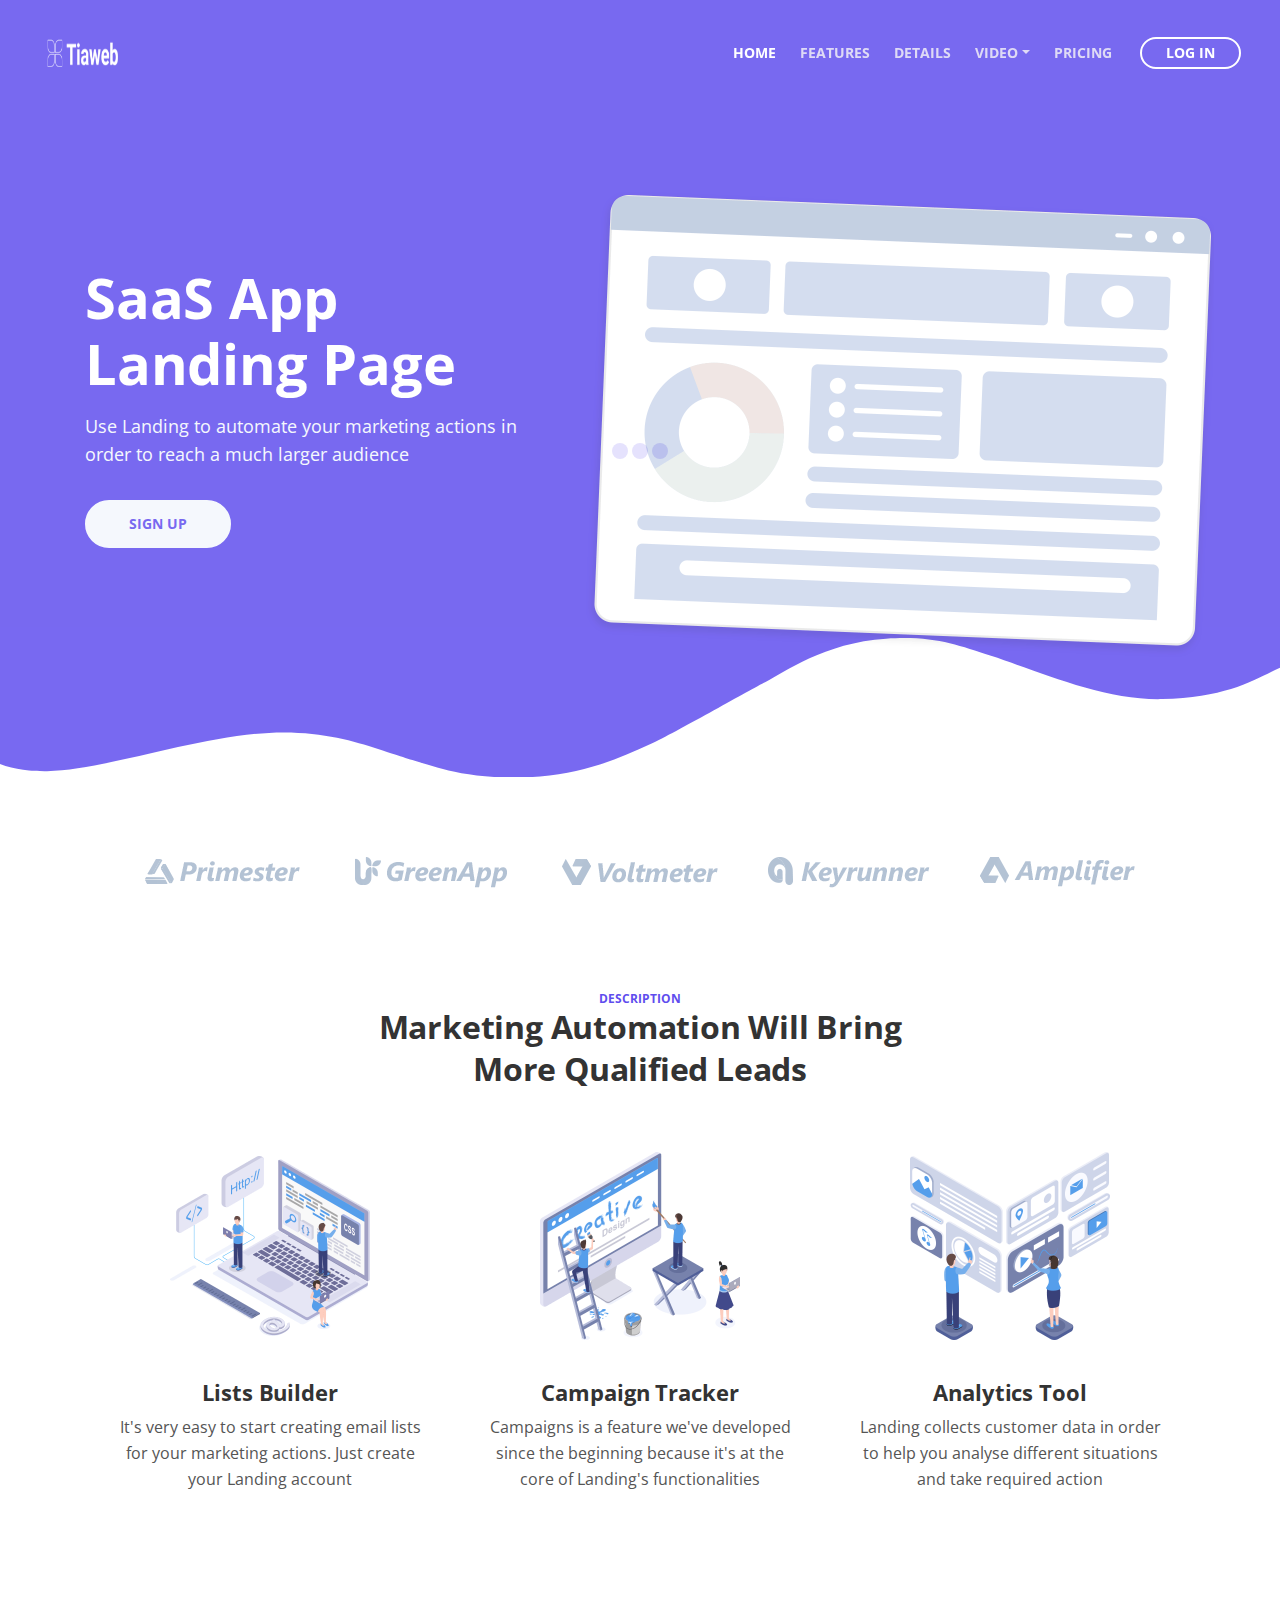
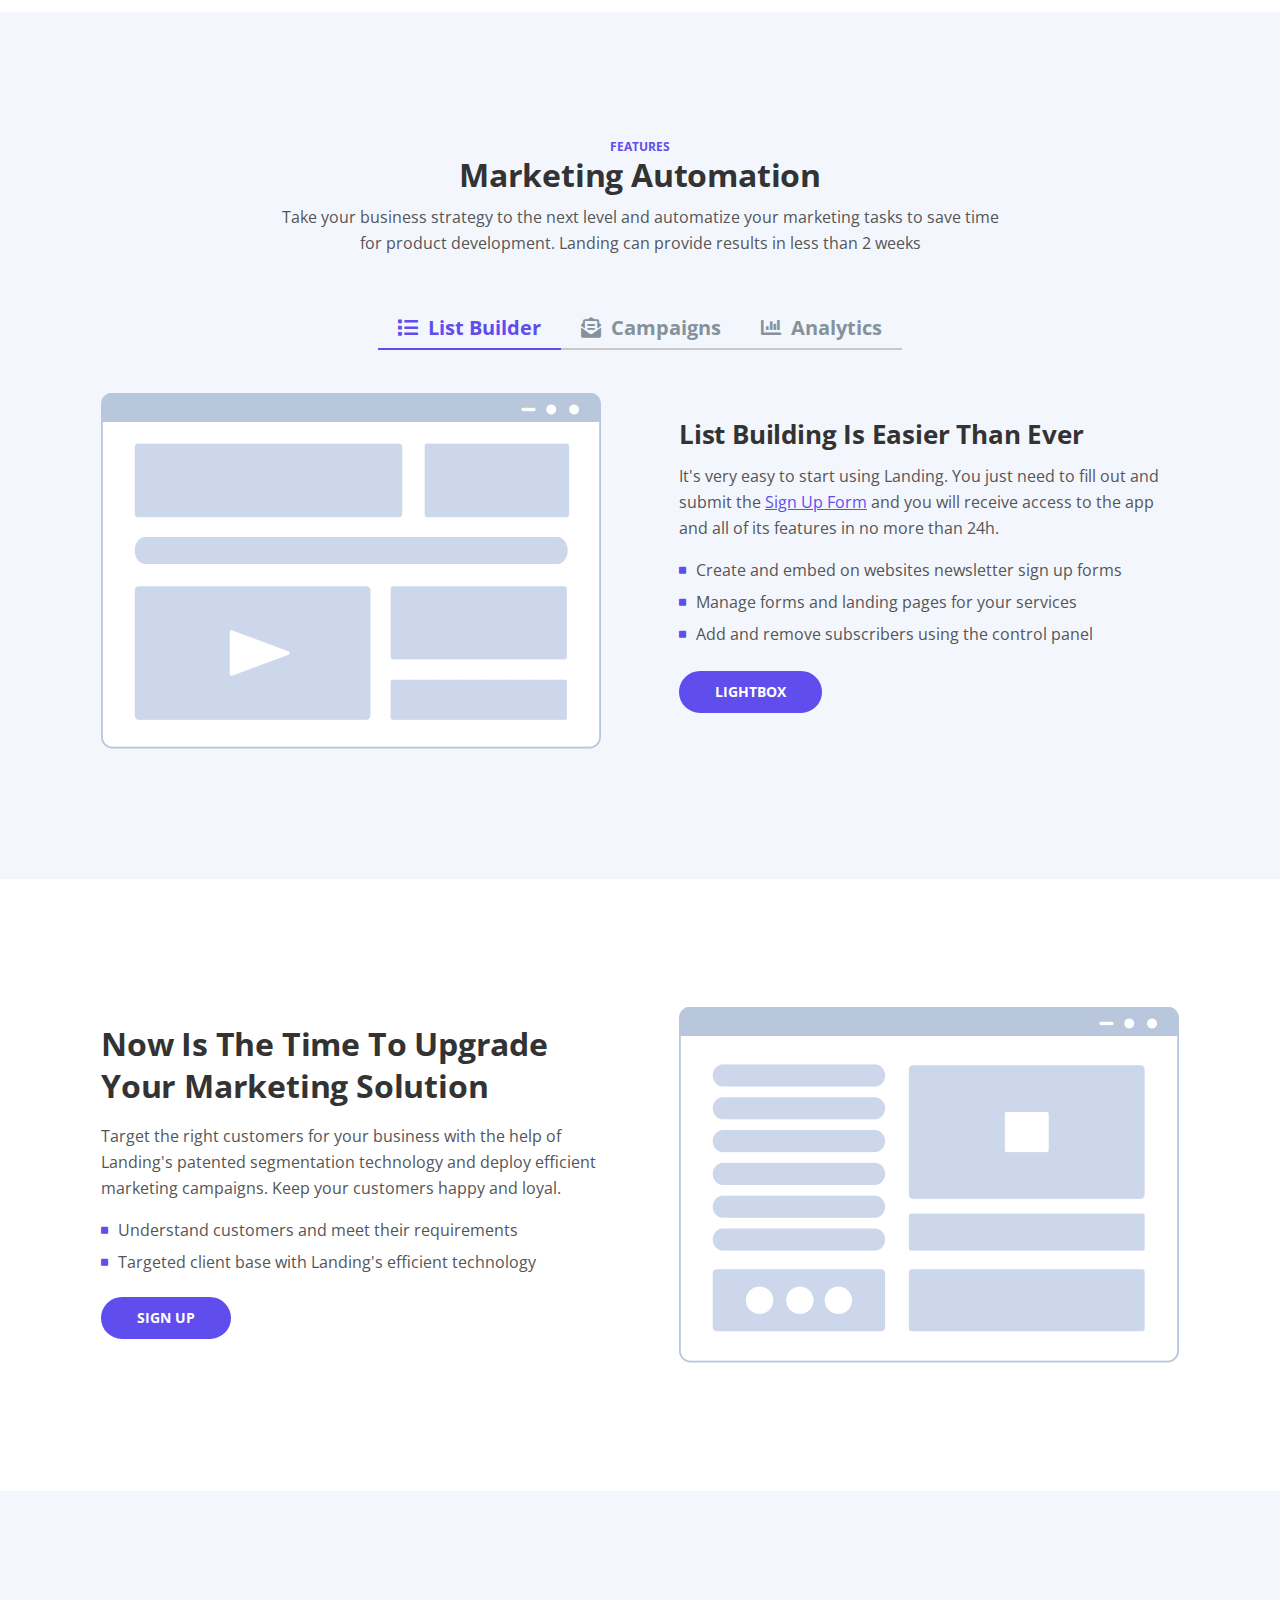
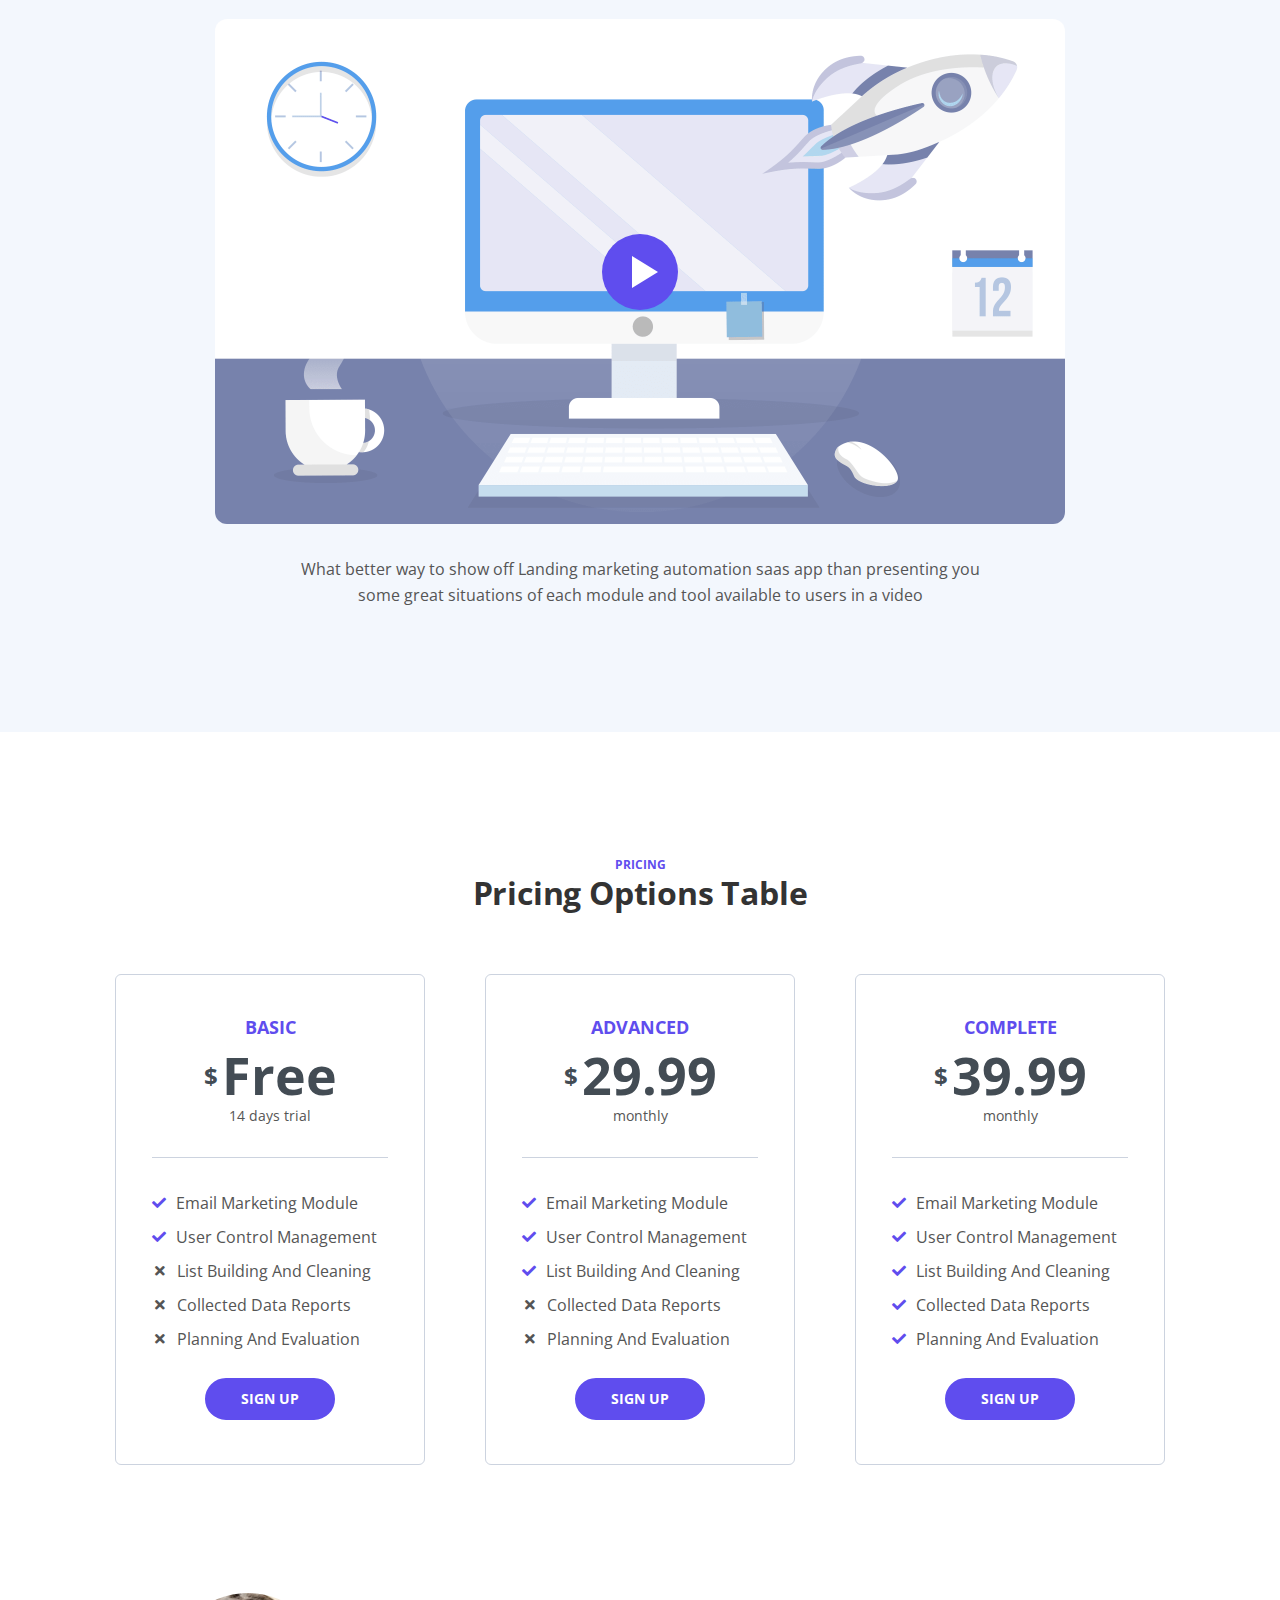
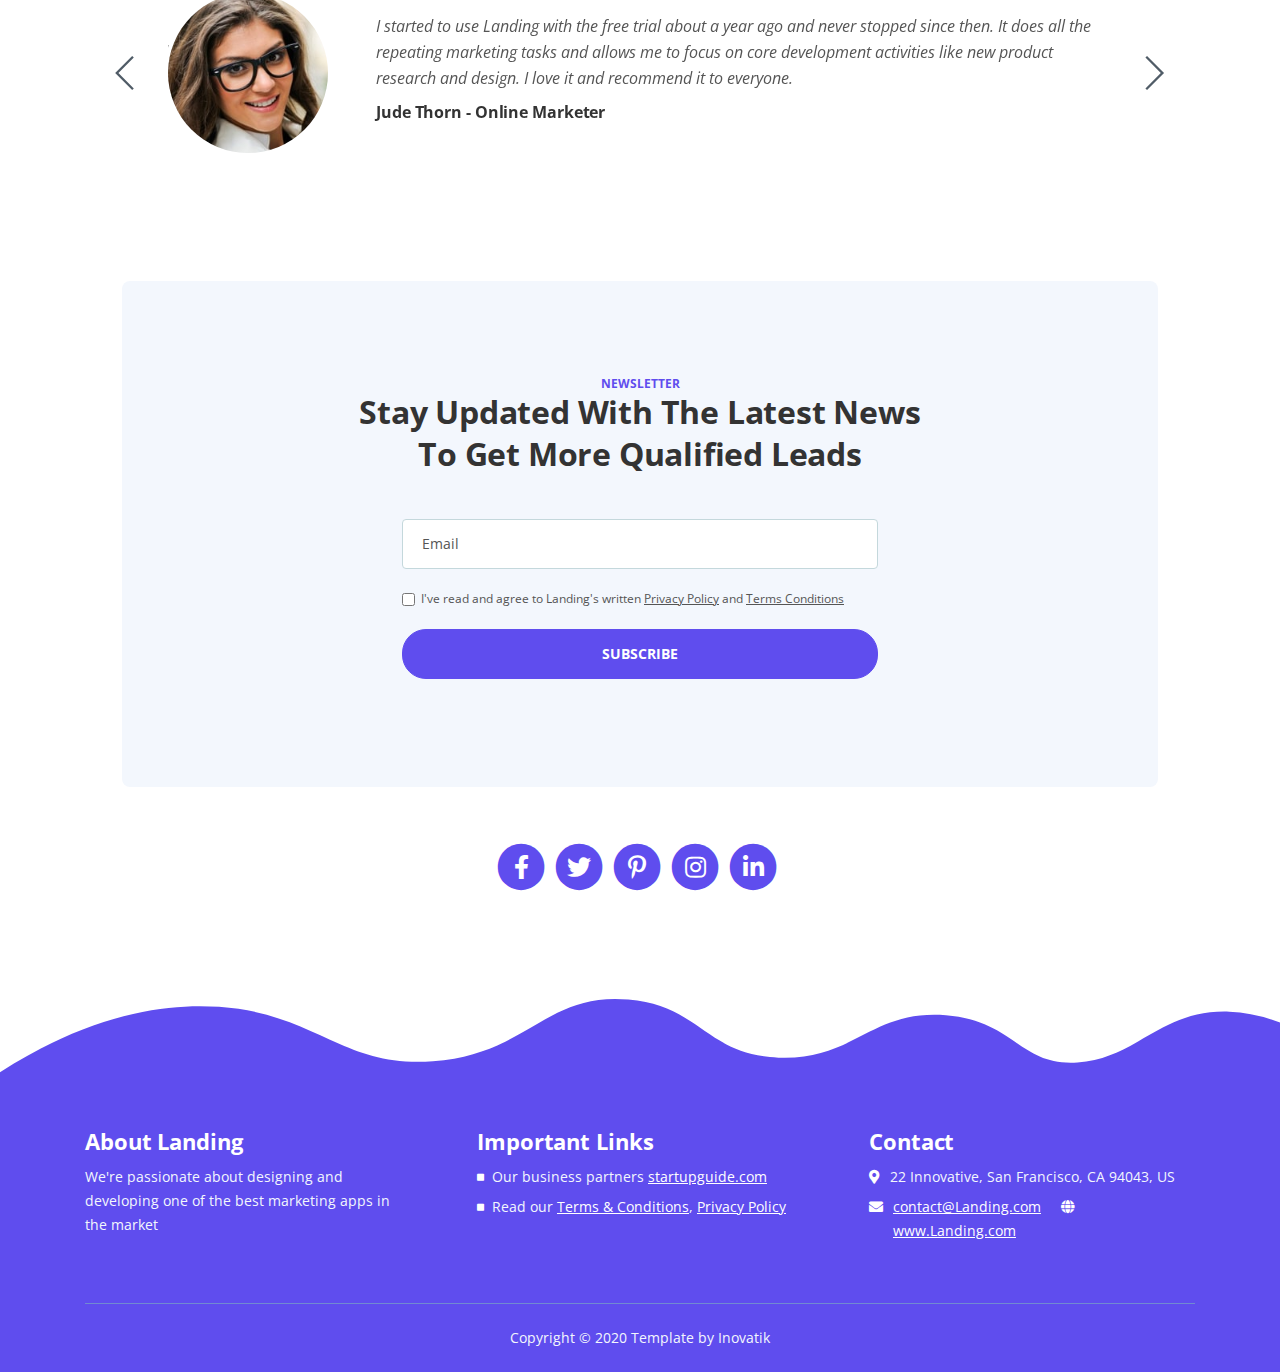
==== index.html @ 012db698 "first commit" ====
<!DOCTYPE html>
<html lang="en">
<head>
    <meta charset="utf-8">
    <meta name="viewport" content="width=device-width, initial-scale=1, shrink-to-fit=no">
    
    <!-- SEO Meta Tags -->
    <meta name="description" content="Landing is a HTML landing page template built with Bootstrap to help you crate engaging presentations for SaaS apps and convert visitors into users.">
    <meta name="author" content="Inovatik">

    <!-- OG Meta Tags to improve the way the post looks when you share the page on LinkedIn, Facebook, Google+ -->
	<meta property="og:site_name" content="" /> <!-- website name -->
	<meta property="og:site" content="" /> <!-- website link -->
	<meta property="og:title" content=""/> <!-- title shown in the actual shared post -->
	<meta property="og:description" content="" /> <!-- description shown in the actual shared post -->
	<meta property="og:image" content="" /> <!-- image link, make sure it's jpg -->
	<meta property="og:url" content="" /> <!-- where do you want your post to link to -->
	<meta property="og:type" content="article" />

    <!-- Website Title -->
    <title>SaaS Landing Web</title>
    
    <!-- Styles -->
    <link href="https://fonts.googleapis.com/css?family=Open+Sans:400,400i,700&display=swap&subset=latin-ext" rel="stylesheet">
    <link href="css/bootstrap.css" rel="stylesheet">
    <link href="css/fontawesome-all.css" rel="stylesheet">
    <link href="css/swiper.css" rel="stylesheet">
	<link href="css/magnific-popup.css" rel="stylesheet">
	<link href="css/styles.css" rel="stylesheet">
	
	<!-- Favicon  -->
    <link rel="icon" href="images/favicon.png">
</head>
<body data-spy="scroll" data-target=".fixed-top">
    
    <!-- Preloader -->
	<div class="spinner-wrapper">
        <div class="spinner">
            <div class="bounce1"></div>
            <div class="bounce2"></div>
            <div class="bounce3"></div>
        </div>
    </div>
    <!-- end of preloader -->
    

    <!-- Navigation -->
    <nav class="navbar navbar-expand-lg navbar-dark navbar-custom fixed-top">
        <div class="container">

            <!-- Text Logo - Use this if you don't have a graphic logo -->
            <!-- <a class="navbar-brand logo-text page-scroll" href="index.html">Landing</a> -->

            <!-- Image Logo -->
            <a class="navbar-brand logo-image" href="index.html"><img src="images/logo.png" alt="alternative"></a> 
            
            <!-- Mobile Menu Toggle Button -->
            <button class="navbar-toggler" type="button" data-toggle="collapse" data-target="#navbarsExampleDefault" aria-controls="navbarsExampleDefault" aria-expanded="false" aria-label="Toggle navigation">
                <span class="navbar-toggler-awesome fas fa-bars"></span>
                <span class="navbar-toggler-awesome fas fa-times"></span>
            </button>
            <!-- end of mobile menu toggle button -->

            <div class="collapse navbar-collapse" id="navbarsExampleDefault">
                <ul class="navbar-nav ml-auto">
                    <li class="nav-item">
                        <a class="nav-link page-scroll" href="#header">HOME <span class="sr-only">(current)</span></a>
                    </li>
                    <li class="nav-item">
                        <a class="nav-link page-scroll" href="#features">FEATURES</a>
                    </li>
                    <li class="nav-item">
                        <a class="nav-link page-scroll" href="#details">DETAILS</a>
                    </li>

                    <!-- Dropdown Menu -->          
                    <li class="nav-item dropdown">
                        <a class="nav-link dropdown-toggle page-scroll" href="#video" id="navbarDropdown" role="button" aria-haspopup="true" aria-expanded="false">VIDEO</a>
                        <div class="dropdown-menu" aria-labelledby="navbarDropdown">
                            <a class="dropdown-item" href="article-details.html"><span class="item-text">ARTICLE DETAILS</span></a>
                            <div class="dropdown-items-divide-hr"></div>
                            <a class="dropdown-item" href="terms-conditions.html"><span class="item-text">TERMS CONDITIONS</span></a>
                            <div class="dropdown-items-divide-hr"></div>
                            <a class="dropdown-item" href="privacy-policy.html"><span class="item-text">PRIVACY POLICY</span></a>
                        </div>
                    </li>
                    <!-- end of dropdown menu -->

                    <li class="nav-item">
                        <a class="nav-link page-scroll" href="#pricing">PRICING</a>
                    </li>
                </ul>
                <span class="nav-item">
                    <a class="btn-outline-sm" href="log-in.html">LOG IN</a>
                </span>
            </div>
        </div> <!-- end of container -->
    </nav> <!-- end of navbar -->
    <!-- end of navigation -->


    <!-- Header -->
    <header id="header" class="header">
        <div class="header-content">
            <div class="container">
                <div class="row">
                    <div class="col-lg-6 col-xl-5">
                        <div class="text-container">
                            <h1>SaaS App Landing Page</h1>
                            <p class="p-large">Use Landing to automate your marketing actions in order to reach a much larger audience</p>
                            <a class="btn-solid-lg page-scroll" href="sign-up.html">SIGN UP</a>
                        </div> <!-- end of text-container -->
                    </div> <!-- end of col -->
                    <div class="col-lg-6 col-xl-7">
                        <div class="image-container">
                            <div class="img-wrapper">
                                <img class="img-fluid" src="images/header-software-app.png" alt="alternative">
                            </div> <!-- end of img-wrapper -->
                        </div> <!-- end of image-container -->
                    </div> <!-- end of col -->
                </div> <!-- end of row -->
            </div> <!-- end of container -->
        </div> <!-- end of header-content -->
    </header> <!-- end of header -->
    <svg class="header-frame" data-name="Layer 1" xmlns="http://www.w3.org/2000/svg" preserveAspectRatio="none" viewBox="0 0 1920 310"><defs><style>.cls-1{fill:#5f4def;}</style></defs><title>header-frame</title><path class="cls-1" d="M0,283.054c22.75,12.98,53.1,15.2,70.635,14.808,92.115-2.077,238.3-79.9,354.895-79.938,59.97-.019,106.17,18.059,141.58,34,47.778,21.511,47.778,21.511,90,38.938,28.418,11.731,85.344,26.169,152.992,17.971,68.127-8.255,115.933-34.963,166.492-67.393,37.467-24.032,148.6-112.008,171.753-127.963,27.951-19.26,87.771-81.155,180.71-89.341,72.016-6.343,105.479,12.388,157.434,35.467,69.73,30.976,168.93,92.28,256.514,89.405,100.992-3.315,140.276-41.7,177-64.9V0.24H0V283.054Z"/></svg>
    <!-- end of header -->


    <!-- Customers -->
    <div class="slider-1">
        <div class="container">
            <div class="row">
                <div class="col-lg-12">
                    
                    <!-- Image Slider -->
                    <div class="slider-container">
                        <div class="swiper-container image-slider">
                            <div class="swiper-wrapper">
                                <div class="swiper-slide">
                                        <img class="img-fluid" src="images/customer-logo-1.png" alt="alternative">
                                </div>
                                <div class="swiper-slide">
                                        <img class="img-fluid" src="images/customer-logo-2.png" alt="alternative">
                                </div>
                                <div class="swiper-slide">
                                        <img class="img-fluid" src="images/customer-logo-3.png" alt="alternative">
                                </div>
                                <div class="swiper-slide">
                                        <img class="img-fluid" src="images/customer-logo-4.png" alt="alternative">
                                </div>
                                <div class="swiper-slide">
                                        <img class="img-fluid" src="images/customer-logo-5.png" alt="alternative">
                                </div>
                                <div class="swiper-slide">
                                        <img class="img-fluid" src="images/customer-logo-6.png" alt="alternative">
                                </div>
                            </div> <!-- end of swiper-wrapper -->
                        </div> <!-- end of swiper container -->
                    </div> <!-- end of slider-container -->
                    <!-- end of image slider -->

                </div> <!-- end of col -->
            </div> <!-- end of row -->
        </div> <!-- end of container -->
    </div> <!-- end of slider-1 -->
    <!-- end of customers -->


    <!-- Description -->
    <div class="cards-1">
        <div class="container">
            <div class="row">
                <div class="col-lg-12">
                    <div class="above-heading">DESCRIPTION</div>
                    <h2 class="h2-heading">Marketing Automation Will Bring More Qualified Leads</h2>
                </div> <!-- end of col -->
            </div> <!-- end of row -->
            <div class="row">
                <div class="col-lg-12">

                    <!-- Card -->
                    <div class="card">
                        <div class="card-image">
                            <img class="img-fluid" src="images/description-1.png" alt="alternative">
                        </div>
                        <div class="card-body">
                            <h4 class="card-title">Lists Builder</h4>
                            <p>It's very easy to start creating email lists for your marketing actions. Just create your Landing account</p>
                        </div>
                    </div>
                    <!-- end of card -->

                    <!-- Card -->
                    <div class="card">
                        <div class="card-image">
                            <img class="img-fluid" src="images/description-2.png" alt="alternative">
                        </div>
                        <div class="card-body">
                            <h4 class="card-title">Campaign Tracker</h4>
                            <p>Campaigns is a feature we've developed since the beginning because it's at the core of Landing's functionalities</p>
                        </div>
                    </div>
                    <!-- end of card -->

                    <!-- Card -->
                    <div class="card">
                        <div class="card-image">
                            <img class="img-fluid" src="images/description-3.png" alt="alternative">
                        </div>
                        <div class="card-body">
                            <h4 class="card-title">Analytics Tool</h4>
                            <p>Landing collects customer data in order to help you analyse different situations and take required action</p>
                        </div>
                    </div>
                    <!-- end of card -->

                </div> <!-- end of col -->
            </div> <!-- end of row -->
        </div> <!-- end of container -->
    </div> <!-- end of cards-1 -->
    <!-- end of description -->


    <!-- Features -->
    <div id="features" class="tabs">
        <div class="container">
            <div class="row">
                <div class="col-lg-12">
                    <div class="above-heading">FEATURES</div>
                    <h2 class="h2-heading">Marketing Automation</h2>
                    <p class="p-heading">Take your business strategy to the next level and automatize your marketing tasks to save time for product development. Landing can provide results in less than 2 weeks</p>
                </div> <!-- end of col -->
            </div> <!-- end of row -->
            <div class="row">
                <div class="col-lg-12">

                    <!-- Tabs Links -->
                    <ul class="nav nav-tabs" id="argoTabs" role="tablist">
                        <li class="nav-item">
                            <a class="nav-link active" id="nav-tab-1" data-toggle="tab" href="#tab-1" role="tab" aria-controls="tab-1" aria-selected="true"><i class="fas fa-list"></i>List Builder</a>
                        </li>
                        <li class="nav-item">
                            <a class="nav-link" id="nav-tab-2" data-toggle="tab" href="#tab-2" role="tab" aria-controls="tab-2" aria-selected="false"><i class="fas fa-envelope-open-text"></i>Campaigns</a>
                        </li>
                        <li class="nav-item">
                            <a class="nav-link" id="nav-tab-3" data-toggle="tab" href="#tab-3" role="tab" aria-controls="tab-3" aria-selected="false"><i class="fas fa-chart-bar"></i>Analytics</a>
                        </li>
                    </ul>
                    <!-- end of tabs links -->

                    <!-- Tabs Content -->
                    <div class="tab-content" id="argoTabsContent">

                        <!-- Tab -->
                        <div class="tab-pane fade show active" id="tab-1" role="tabpanel" aria-labelledby="tab-1">
                            <div class="row">
                                <div class="col-lg-6">
                                    <div class="image-container">
                                        <img class="img-fluid" src="images/features-1.png" alt="alternative">
                                    </div> <!-- end of image-container -->
                                </div> <!-- end of col -->
                                <div class="col-lg-6">
                                    <div class="text-container">
                                        <h3>List Building Is Easier Than Ever</h3>
                                        <p>It's very easy to start using Landing. You just need to fill out and submit the <a class="blue page-scroll" href="sign-up.html">Sign Up Form</a> and you will receive access to the app and all of its features in no more than 24h.</p>
                                        <ul class="list-unstyled li-space-lg">
                                            <li class="media">
                                                <i class="fas fa-square"></i>
                                                <div class="media-body">Create and embed on websites newsletter sign up forms</div>
                                            </li>
                                            <li class="media">
                                                <i class="fas fa-square"></i>
                                                <div class="media-body">Manage forms and landing pages for your services</div>
                                            </li>
                                            <li class="media">
                                                <i class="fas fa-square"></i>
                                                <div class="media-body">Add and remove subscribers using the control panel</div>
                                            </li>
                                        </ul>
                                        <a class="btn-solid-reg popup-with-move-anim" href="#details-lightbox-1">LIGHTBOX</a>
                                    </div> <!-- end of text-container -->
                                </div> <!-- end of col -->
                            </div> <!-- end of row -->
                        </div> <!-- end of tab-pane -->
                        <!-- end of tab -->

                        <!-- Tab -->
                        <div class="tab-pane fade" id="tab-2" role="tabpanel" aria-labelledby="tab-2">
                            <div class="row">
                                <div class="col-lg-6">
                                    <div class="image-container">
                                        <img class="img-fluid" src="images/features-2.png" alt="alternative">
                                    </div> <!-- end of image-container -->
                                </div> <!-- end of col -->
                                <div class="col-lg-6">
                                    <div class="text-container">
                                        <h3>Campaigns Monitoring Tools</h3>
                                        <p>Campaigns monitoring is a feature we've developed since the beginning because it's at the core of Landing and basically to any marketing activity focused on results.</p>
                                        <ul class="list-unstyled li-space-lg">
                                            <li class="media">
                                                <i class="fas fa-square"></i>
                                                <div class="media-body">Easily plan campaigns and schedule their starting date</div>
                                            </li>
                                            <li class="media">
                                                <i class="fas fa-square"></i>
                                                <div class="media-body">Start campaigns and follow their evolution closely</div>
                                            </li>
                                            <li class="media">
                                                <i class="fas fa-square"></i>
                                                <div class="media-body">Evaluate campaign results and optimize future actions</div>
                                            </li>
                                        </ul>
                                        <a class="btn-solid-reg popup-with-move-anim" href="#details-lightbox-2">LIGHTBOX</a>
                                    </div> <!-- end of text-container -->
                                </div> <!-- end of col -->
                            </div> <!-- end of row -->
                        </div> <!-- end of tab-pane -->
                        <!-- end of tab -->

                        <!-- Tab -->
                        <div class="tab-pane fade" id="tab-3" role="tabpanel" aria-labelledby="tab-3">
                            <div class="row">
                                <div class="col-lg-6">
                                    <div class="image-container">
                                        <img class="img-fluid" src="images/features-3.png" alt="alternative">
                                    </div> <!-- end of image-container -->
                                </div> <!-- end of col -->
                                <div class="col-lg-6">
                                    <div class="text-container">
                                        <h3>Analytics Control Panel</h3>
                                        <p>Analytics control  panel is important for every marketing team so it's beed implemented from the begging and designed to produce reports based on very little input information.</p>
                                        <ul class="list-unstyled li-space-lg">
                                            <li class="media">
                                                <i class="fas fa-square"></i>
                                                <div class="media-body">If you set it up correctly you will get acces to great intel</div>
                                            </li>
                                            <li class="media">
                                                <i class="fas fa-square"></i>
                                                <div class="media-body">Easy to integrate in your websites and landing pages</div>
                                            </li>
                                            <li class="media">
                                                <i class="fas fa-square"></i>
                                                <div class="media-body">The generated reports are important for your strategy</div>
                                            </li>
                                        </ul>
                                        <a class="btn-solid-reg popup-with-move-anim" href="#details-lightbox-3">LIGHTBOX</a>
                                    </div> <!-- end of text-container -->
                                </div> <!-- end of col -->
                            </div> <!-- end of row -->
                        </div> <!-- end of tab-pane -->
                        <!-- end of tab -->
                        
                    </div> <!-- end of tab content -->
                    <!-- end of tabs content -->

                </div> <!-- end of col -->
            </div> <!-- end of row -->
        </div> <!-- end of container -->
    </div> <!-- end of tabs -->
    <!-- end of features -->


    <!-- Details Lightboxes -->
    <!-- Details Lightbox 1 -->
	<div id="details-lightbox-1" class="lightbox-basic zoom-anim-dialog mfp-hide">
        <div class="container">
            <div class="row">
                <button title="Close (Esc)" type="button" class="mfp-close x-button">×</button>
                <div class="col-lg-8">
                    <div class="image-container">
                        <img class="img-fluid" src="images/details-lightbox.png" alt="alternative">
                    </div> <!-- end of image-container -->
                </div> <!-- end of col -->
                <div class="col-lg-4">
                    <h3>List Building</h3>
                    <hr>
                    <h5>Core service</h5>
                    <p>It's very easy to start using Landing. You just need to fill out and submit the Sign Up Form and you will receive access to the app.</p>
                    <ul class="list-unstyled li-space-lg">
                        <li class="media">
                            <i class="fas fa-square"></i><div class="media-body">List building framework</div>
                        </li>
                        <li class="media">
                            <i class="fas fa-square"></i><div class="media-body">Easy database browsing</div>
                        </li>
                        <li class="media">
                            <i class="fas fa-square"></i><div class="media-body">User administration</div>
                        </li>
                        <li class="media">
                            <i class="fas fa-square"></i><div class="media-body">Automate user signup</div>
                        </li>
                        <li class="media">
                            <i class="fas fa-square"></i><div class="media-body">Quick formatting tools</div>
                        </li>
                        <li class="media">
                            <i class="fas fa-square"></i><div class="media-body">Fast email checking</div>
                        </li>
                    </ul>
                    <a class="btn-solid-reg mfp-close" href="sign-up.html">SIGN UP</a> <a class="btn-outline-reg mfp-close as-button" href="#screenshots">BACK</a>
                </div> <!-- end of col -->
            </div> <!-- end of row -->
        </div> <!-- end of container -->
    </div> <!-- end of lightbox-basic -->
    <!-- end of details lightbox 1 -->

    <!-- Details Lightbox 2 -->
	<div id="details-lightbox-2" class="lightbox-basic zoom-anim-dialog mfp-hide">
        <div class="container">
            <div class="row">
                <button title="Close (Esc)" type="button" class="mfp-close x-button">×</button>
                <div class="col-lg-8">
                    <div class="image-container">
                        <img class="img-fluid" src="images/details-lightbox.png" alt="alternative">
                    </div> <!-- end of image-container -->
                </div> <!-- end of col -->
                <div class="col-lg-4">
                    <h3>Campaign Monitoring</h3>
                    <hr>
                    <h5>Core service</h5>
                    <p>It's very easy to start using Landing. You just need to fill out and submit the Sign Up Form and you will receive access to the app.</p>
                    <ul class="list-unstyled li-space-lg">
                        <li class="media">
                            <i class="fas fa-square"></i><div class="media-body">List building framework</div>
                        </li>
                        <li class="media">
                            <i class="fas fa-square"></i><div class="media-body">Easy database browsing</div>
                        </li>
                        <li class="media">
                            <i class="fas fa-square"></i><div class="media-body">User administration</div>
                        </li>
                        <li class="media">
                            <i class="fas fa-square"></i><div class="media-body">Automate user signup</div>
                        </li>
                        <li class="media">
                            <i class="fas fa-square"></i><div class="media-body">Quick formatting tools</div>
                        </li>
                        <li class="media">
                            <i class="fas fa-square"></i><div class="media-body">Fast email checking</div>
                        </li>
                    </ul>
                    <a class="btn-solid-reg mfp-close" href="sign-up.html">SIGN UP</a> <a class="btn-outline-reg mfp-close as-button" href="#screenshots">BACK</a>
                </div> <!-- end of col -->
            </div> <!-- end of row -->
        </div> <!-- end of container -->
    </div> <!-- end of lightbox-basic -->
    <!-- end of details lightbox 2 -->

    <!-- Details Lightbox 3 -->
	<div id="details-lightbox-3" class="lightbox-basic zoom-anim-dialog mfp-hide">
        <div class="container">
            <div class="row">
                <button title="Close (Esc)" type="button" class="mfp-close x-button">×</button>
                <div class="col-lg-8">
                    <div class="image-container">
                        <img class="img-fluid" src="images/details-lightbox.png" alt="alternative">
                    </div> <!-- end of image-container -->
                </div> <!-- end of col -->
                <div class="col-lg-4">
                    <h3>Analytics Tools</h3>
                    <hr>
                    <h5>Core service</h5>
                    <p>It's very easy to start using Landing. You just need to fill out and submit the Sign Up Form and you will receive access to the app.</p>
                    <ul class="list-unstyled li-space-lg">
                        <li class="media">
                            <i class="fas fa-square"></i><div class="media-body">List building framework</div>
                        </li>
                        <li class="media">
                            <i class="fas fa-square"></i><div class="media-body">Easy database browsing</div>
                        </li>
                        <li class="media">
                            <i class="fas fa-square"></i><div class="media-body">User administration</div>
                        </li>
                        <li class="media">
                            <i class="fas fa-square"></i><div class="media-body">Automate user signup</div>
                        </li>
                        <li class="media">
                            <i class="fas fa-square"></i><div class="media-body">Quick formatting tools</div>
                        </li>
                        <li class="media">
                            <i class="fas fa-square"></i><div class="media-body">Fast email checking</div>
                        </li>
                    </ul>
                    <a class="btn-solid-reg mfp-close" href="sign-up.html">SIGN UP</a> <a class="btn-outline-reg mfp-close as-button" href="#screenshots">BACK</a>
                </div> <!-- end of col -->
            </div> <!-- end of row -->
        </div> <!-- end of container -->
    </div> <!-- end of lightbox-basic -->
    <!-- end of details lightbox 3 -->
    <!-- end of details lightboxes -->


    <!-- Details -->
    <div id="details" class="basic-1">
        <div class="container">
            <div class="row">
                <div class="col-lg-6">
                    <div class="text-container">
                        <h2>Now Is The Time To Upgrade Your Marketing Solution</h2>
                        <p>Target the right customers for your business with the help of Landing's patented segmentation technology and deploy efficient marketing campaigns. Keep your customers happy and loyal.</p>
                        <ul class="list-unstyled li-space-lg">
                            <li class="media">
                                <i class="fas fa-square"></i>
                                <div class="media-body">Understand customers and meet their requirements</div>
                            </li>
                            <li class="media">
                                <i class="fas fa-square"></i>
                                <div class="media-body">Targeted client base with Landing's efficient technology</div>
                            </li>
                        </ul>
                        <a class="btn-solid-reg page-scroll" href="sign-up.html">SIGN UP</a>
                    </div> <!-- end of text-container -->
                </div> <!-- end of col -->
                <div class="col-lg-6">
                    <div class="image-container">
                        <img class="img-fluid" src="images/details.png" alt="alternative">
                    </div> <!-- end of image-container -->
                </div> <!-- end of col -->
            </div> <!-- end of row -->
        </div> <!-- end of container -->
    </div> <!-- end of basic-1 -->
    <!-- end of details -->


    <!-- Video -->
    <div id="video" class="basic-2">
        <div class="container">
            <div class="row">
                <div class="col-lg-12">

                    <!-- Video Preview -->
                    <div class="image-container">
                        <div class="video-wrapper">
                            <a class="popup-youtube" href="https://www.youtube.com/watch?v=fLCjQJCekTs" data-effect="fadeIn">
                                <img class="img-fluid" src="images/video-image.png" alt="alternative">
                                <span class="video-play-button">
                                    <span></span>
                                </span>
                            </a>
                        </div> <!-- end of video-wrapper -->
                    </div> <!-- end of image-container -->
                    <!-- end of video preview -->

                    <div class="p-heading">What better way to show off Landing marketing automation saas app than presenting you some great situations of each module and tool available to users in a video</div>        
                </div> <!-- end of col -->
            </div> <!-- end of row -->
        </div> <!-- end of container -->
    </div> <!-- end of basic-2 -->
    <!-- end of video -->


    <!-- Pricing -->
    <div id="pricing" class="cards-2">
        <div class="container">
            <div class="row">
                <div class="col-lg-12">
                    <div class="above-heading">PRICING</div>
                    <h2 class="h2-heading">Pricing Options Table</h2>
                </div> <!-- end of col -->
            </div> <!-- end of row -->
            <div class="row">
                <div class="col-lg-12">

                    <!-- Card-->
                    <div class="card">
                        <div class="card-body">
                            <div class="card-title">BASIC</div>
                            <div class="price"><span class="currency">$</span><span class="value">Free</span></div>
                            <div class="frequency">14 days trial</div>
                            <div class="divider"></div>
                            <ul class="list-unstyled li-space-lg">
                                <li class="media">
                                    <i class="fas fa-check"></i><div class="media-body">Email Marketing Module</div>
                                </li>
                                <li class="media">
                                    <i class="fas fa-check"></i><div class="media-body">User Control Management</div>
                                </li>
                                <li class="media">
                                    <i class="fas fa-times"></i><div class="media-body">List Building And Cleaning</div>
                                </li>
                                <li class="media">
                                    <i class="fas fa-times"></i><div class="media-body">Collected Data Reports</div>
                                </li>
                                <li class="media">
                                    <i class="fas fa-times"></i><div class="media-body">Planning And Evaluation</div>
                                </li>
                            </ul>
                            <div class="button-wrapper">
                                <a class="btn-solid-reg page-scroll" href="sign-up.html">SIGN UP</a>
                            </div>
                        </div>
                    </div> <!-- end of card -->
                    <!-- end of card -->

                    <!-- Card-->
                    <div class="card">
                        <div class="card-body">
                            <div class="card-title">ADVANCED</div>
                            <div class="price"><span class="currency">$</span><span class="value">29.99</span></div>
                            <div class="frequency">monthly</div>
                            <div class="divider"></div>
                            <ul class="list-unstyled li-space-lg">
                                <li class="media">
                                    <i class="fas fa-check"></i><div class="media-body">Email Marketing Module</div>
                                </li>
                                <li class="media">
                                    <i class="fas fa-check"></i><div class="media-body">User Control Management</div>
                                </li>
                                <li class="media">
                                    <i class="fas fa-check"></i><div class="media-body">List Building And Cleaning</div>
                                </li>
                                <li class="media">
                                    <i class="fas fa-times"></i><div class="media-body">Collected Data Reports</div>
                                </li>
                                <li class="media">
                                    <i class="fas fa-times"></i><div class="media-body">Planning And Evaluation</div>
                                </li>
                            </ul>
                            <div class="button-wrapper">
                                <a class="btn-solid-reg page-scroll" href="sign-up.html">SIGN UP</a>
                            </div>
                        </div>
                    </div> <!-- end of card -->
                    <!-- end of card -->

                    <!-- Card-->
                    <div class="card">
                        <!--<div class="label">
                            <p class="best-value">Best Value</p>
                        </div> -->
                        <div class="card-body">
                            <div class="card-title">COMPLETE</div>
                            <div class="price"><span class="currency">$</span><span class="value">39.99</span></div>
                            <div class="frequency">monthly</div>
                            <div class="divider"></div>
                            <ul class="list-unstyled li-space-lg">
                                <li class="media">
                                    <i class="fas fa-check"></i><div class="media-body">Email Marketing Module</div>
                                </li>
                                <li class="media">
                                    <i class="fas fa-check"></i><div class="media-body">User Control Management</div>
                                </li>
                                <li class="media">
                                    <i class="fas fa-check"></i><div class="media-body">List Building And Cleaning</div>
                                </li>
                                <li class="media">
                                    <i class="fas fa-check"></i><div class="media-body">Collected Data Reports</div>
                                </li>
                                <li class="media">
                                    <i class="fas fa-check"></i><div class="media-body">Planning And Evaluation</div>
                                </li>
                            </ul>
                            <div class="button-wrapper">
                                <a class="btn-solid-reg page-scroll" href="sign-up.html">SIGN UP</a>
                            </div>
                        </div>
                    </div> <!-- end of card -->
                    <!-- end of card -->

                </div> <!-- end of col -->
            </div> <!-- end of row -->
        </div> <!-- end of container -->
    </div> <!-- end of cards-2 -->
    <!-- end of pricing -->


    <!-- Testimonials -->
    <div class="slider-2">
        <div class="container">
            <div class="row">
                <div class="col-lg-12">      
                    
                    <!-- Text Slider -->
                    <div class="slider-container">
                        <div class="swiper-container text-slider">
                            <div class="swiper-wrapper">
                                
                                <!-- Slide -->
                                <div class="swiper-slide">
                                    <div class="image-wrapper">
                                        <img class="img-fluid" src="images/testimonial-1.jpg" alt="alternative">
                                    </div> <!-- end of image-wrapper -->
                                    <div class="text-wrapper">
                                        <div class="testimonial-text">I started to use Landing with the free trial about a year ago and never stopped since then. It does all the repeating marketing tasks and allows me to focus on core development activities like new product research and design. I love it and recommend it to everyone.</div>
                                        <div class="testimonial-author">Jude Thorn - Online Marketer</div>
                                    </div> <!-- end of text-wrapper -->
                                </div> <!-- end of swiper-slide -->
                                <!-- end of slide -->

                                <!-- Slide -->
                                <div class="swiper-slide">
                                    <div class="image-wrapper">
                                        <img class="img-fluid" src="images/testimonial-2.jpg" alt="alternative">
                                    </div> <!-- end of image-wrapper -->
                                    <div class="text-wrapper">
                                        <div class="testimonial-text">Awesome features for the money. I never thought such a low ammount of money would bring me so many leads per month. Before Landing I used the services of an agency which cost 10x more and delivered far less. Highly recommended to marketers focused on results.</div>
                                        <div class="testimonial-author">Roy Smith - Developer</div>
                                    </div> <!-- end of text-wrapper -->
                                </div> <!-- end of swiper-slide -->
                                <!-- end of slide -->

                                <!-- Slide -->
                                <div class="swiper-slide">
                                    <div class="image-wrapper">
                                        <img class="img-fluid" src="images/testimonial-3.jpg" alt="alternative">
                                    </div> <!-- end of image-wrapper -->
                                    <div class="text-wrapper">
                                        <div class="testimonial-text">Landing is the best marketing automation app for small and medium sized business. It understands the mindset of young entrepreneurs and provides the necessary data for wise marketing decisions. Just give it a try and you will definitely not regret spending your time.</div>
                                        <div class="testimonial-author">Marsha Singer - Online Marketer</div>
                                    </div> <!-- end of text-wrapper -->
                                </div> <!-- end of swiper-slide -->
                                <!-- end of slide -->

                                <!-- Slide -->
                                <div class="swiper-slide">
                                    <div class="image-wrapper">
                                        <img class="img-fluid" src="images/testimonial-4.jpg" alt="alternative">
                                    </div> <!-- end of image-wrapper -->
                                    <div class="text-wrapper">
                                        <div class="testimonial-text">Landing is one of the greatest marketing automation apps out there. I especially love the Reporting Tools module because it gives me such a great amount of information based on little amounts of input gathered in just few weeks of light weight usage. Recommended!</div>
                                        <div class="testimonial-author">Ronda Louis - Online Marketer</div>
                                    </div> <!-- end of text-wrapper -->
                                </div> <!-- end of swiper-slide -->
                                <!-- end of slide -->

                            </div> <!-- end of swiper-wrapper -->
                            
                            <!-- Add Arrows -->
                            <div class="swiper-button-next"></div>
                            <div class="swiper-button-prev"></div>
                            <!-- end of add arrows -->

                        </div> <!-- end of swiper-container -->
                    </div> <!-- end of slider-container -->
                    <!-- end of text slider -->

                </div> <!-- end of col -->
            </div> <!-- end of row -->
        </div> <!-- end of container -->
    </div> <!-- end of slider-2 -->
    <!-- end of testimonials -->


    <!-- Newsletter -->
    <div class="form">
        <div class="container">
            <div class="row">
                <div class="col-lg-12">
                    <div class="text-container">
                        <div class="above-heading">NEWSLETTER</div>
                        <h2>Stay Updated With The Latest News To Get More Qualified Leads</h2>

                        <!-- Newsletter Form -->
                        <form id="newsletterForm" data-toggle="validator" data-focus="false">
                            <div class="form-group">
                                <input type="email" class="form-control-input" id="nemail" required>
                                <label class="label-control" for="nemail">Email</label>
                                <div class="help-block with-errors"></div>
                            </div>
                            <div class="form-group checkbox">
                                <input type="checkbox" id="nterms" value="Agreed-to-Terms" required>I've read and agree to Landing's written <a href="privacy-policy.html">Privacy Policy</a> and <a href="terms-conditions.html">Terms Conditions</a> 
                                <div class="help-block with-errors"></div>
                            </div>
                            <div class="form-group">
                                <button type="submit" class="form-control-submit-button">SUBSCRIBE</button>
                            </div>
                            <div class="form-message">
                                <div id="nmsgSubmit" class="h3 text-center hidden"></div>
                            </div>
                        </form>
                        <!-- end of newsletter form -->

                    </div> <!-- end of text-container -->
                </div> <!-- end of col -->
            </div> <!-- end of row -->
            <div class="row">
                <div class="col-lg-12">
                    <div class="icon-container">
                        <span class="fa-stack">
                            <a href="#your-link">
                                <i class="fas fa-circle fa-stack-2x"></i>
                                <i class="fab fa-facebook-f fa-stack-1x"></i>
                            </a>
                        </span>
                        <span class="fa-stack">
                            <a href="#your-link">
                                <i class="fas fa-circle fa-stack-2x"></i>
                                <i class="fab fa-twitter fa-stack-1x"></i>
                            </a>
                        </span>
                        <span class="fa-stack">
                            <a href="#your-link">
                                <i class="fas fa-circle fa-stack-2x"></i>
                                <i class="fab fa-pinterest-p fa-stack-1x"></i>
                            </a>
                        </span>
                        <span class="fa-stack">
                            <a href="#your-link">
                                <i class="fas fa-circle fa-stack-2x"></i>
                                <i class="fab fa-instagram fa-stack-1x"></i>
                            </a>
                        </span>
                        <span class="fa-stack">
                            <a href="#your-link">
                                <i class="fas fa-circle fa-stack-2x"></i>
                                <i class="fab fa-linkedin-in fa-stack-1x"></i>
                            </a>
                        </span>
                    </div> <!-- end of col -->
                </div> <!-- end of col -->
            </div> <!-- end of row -->
        </div> <!-- end of container -->
    </div> <!-- end of form -->
    <!-- end of newsletter -->


    <!-- Footer -->
    <svg class="footer-frame" data-name="Layer 2" xmlns="http://www.w3.org/2000/svg" preserveAspectRatio="none" viewBox="0 0 1920 79"><defs><style>.cls-2{fill:#5f4def;}</style></defs><title>footer-frame</title><path class="cls-2" d="M0,72.427C143,12.138,255.5,4.577,328.644,7.943c147.721,6.8,183.881,60.242,320.83,53.737,143-6.793,167.826-68.128,293-60.9,109.095,6.3,115.68,54.364,225.251,57.319,113.58,3.064,138.8-47.711,251.189-41.8,104.012,5.474,109.713,50.4,197.369,46.572,89.549-3.91,124.375-52.563,227.622-50.155A338.646,338.646,0,0,1,1920,23.467V79.75H0V72.427Z" transform="translate(0 -0.188)"/></svg>
    <div class="footer">
        <div class="container">
            <div class="row">
                <div class="col-md-4">
                    <div class="footer-col first">
                        <h4>About Landing</h4>
                        <p class="p-small">We're passionate about designing and developing one of the best marketing apps in the market</p>
                    </div>
                </div> <!-- end of col -->
                <div class="col-md-4">
                    <div class="footer-col middle">
                        <h4>Important Links</h4>
                        <ul class="list-unstyled li-space-lg p-small">
                            <li class="media">
                                <i class="fas fa-square"></i>
                                <div class="media-body">Our business partners <a class="white" href="#your-link">startupguide.com</a></div>
                            </li>
                            <li class="media">
                                <i class="fas fa-square"></i>
                                <div class="media-body">Read our <a class="white" href="terms-conditions.html">Terms & Conditions</a>, <a class="white" href="privacy-policy.html">Privacy Policy</a></div>
                            </li>
                        </ul>
                    </div>
                </div> <!-- end of col -->
                <div class="col-md-4">
                    <div class="footer-col last">
                        <h4>Contact</h4>
                        <ul class="list-unstyled li-space-lg p-small">
                            <li class="media">
                                <i class="fas fa-map-marker-alt"></i>
                                <div class="media-body">22 Innovative, San Francisco, CA 94043, US</div>
                            </li>
                            <li class="media">
                                <i class="fas fa-envelope"></i>
                                <div class="media-body"><a class="white" href="mailto:contact@Landing.com">contact@Landing.com</a> <i class="fas fa-globe"></i><a class="white" href="#your-link">www.Landing.com</a></div>
                            </li>
                        </ul>
                    </div> 
                </div> <!-- end of col -->
            </div> <!-- end of row -->
        </div> <!-- end of container -->
    </div> <!-- end of footer -->  
    <!-- end of footer -->


    <!-- Copyright -->
    <div class="copyright">
        <div class="container">
            <div class="row">
                <div class="col-lg-12">
                    <p class="p-small">Copyright © 2020 <a href="https://inovatik.com">Template by Inovatik</a></p>
                </div> <!-- end of col -->
            </div> <!-- enf of row -->
        </div> <!-- end of container -->
    </div> <!-- end of copyright --> 
    <!-- end of copyright -->
    
    	
    <!-- Scripts -->
    <script src="js/jquery.min.js"></script> <!-- jQuery for Bootstrap's JavaScript plugins -->
    <script src="js/popper.min.js"></script> <!-- Popper tooltip library for Bootstrap -->
    <script src="js/bootstrap.min.js"></script> <!-- Bootstrap framework -->
    <script src="js/jquery.easing.min.js"></script> <!-- jQuery Easing for smooth scrolling between anchors -->
    <script src="js/swiper.min.js"></script> <!-- Swiper for image and text sliders -->
    <script src="js/jquery.magnific-popup.js"></script> <!-- Magnific Popup for lightboxes -->
    <script src="js/validator.min.js"></script> <!-- Validator.js - Bootstrap plugin that validates forms -->
    <script src="js/scripts.js"></script> <!-- Custom scripts -->
</body>
</html>
---- css/styles.css ----
/* Template: SaaS Landing Web
   Author: Inovatik
   Created: Sep 2019
   Description: Master CSS file
*/

/*****************************************
Table Of Contents:

01. General Styles
02. Preloader
03. Navigation
04. Header
05. Customers
06. Description
07. Features
08. Features Lightboxes
09. Details
10. Video
11. Pricing
12. Testimonials
13. Newsletter
14. Footer
15. Copyright
16. Back To Top Button
17. Extra Pages
18. Sign Up and Log In Pages
19. Media Queries
******************************************/

/*****************************************
Colors:
- Backgrounds, buttons, bullets, icons - blue #5f4dee
- Backgrounds, light button, light body text - light gray #f3f7fd
- Headings text - black #333
- Body text - dark gray #555
******************************************/


/******************************/
/*     01. General Styles     */
/******************************/
body,
html {
    width: 100%;
	height: 100%;
}

body, p {
	color: #555; 
	font: 400 1rem/1.625rem "Open Sans", sans-serif;;
}

.p-large {
	font: 400 1.125rem/1.75rem "Open Sans", sans-serif;
}

.p-small {
	font: 400 0.875rem/1.5rem "Open Sans", sans-serif;
}

h1 {
	color: #333;
	font: 700 2.5rem/3.125rem "Open Sans", sans-serif;
	letter-spacing: -0.2px;
}

h2 {
	color: #333;
	font: 700 2rem/2.625rem "Open Sans", sans-serif;
	letter-spacing: -0.2px;
}

h3 {
	color: #333;
	font: 700 1.625rem/2.125rem "Open Sans", sans-serif;
	letter-spacing: -0.2px;
}

h4 {
	color: #333;
	font: 700 1.375rem/1.75rem "Open Sans", sans-serif;
	letter-spacing: -0.1px;
}

h5 {
	color: #333;
	font: 700 1.125rem/1.5rem "Open Sans", sans-serif;
	letter-spacing: -0.1px;
}

h6 {
	color: #333;
	font: 700 1rem/1.375rem "Open Sans", sans-serif;
	letter-spacing: -0.1px;
}

.above-heading {
	color: #5f4dee;
	font: 700 0.75rem/0.875rem "Open Sans", sans-serif;
	text-align: center;
}

.p-heading {
	margin-bottom: 3.25rem;
}

.testimonial-text {
	font: italic 400 1rem/1.625rem "Open Sans", sans-serif;
}

.testimonial-author {
	font: 700 1rem/1.625rem "Open Sans", sans-serif;
	letter-spacing: -0.1px;
}

.li-space-lg li {
	margin-bottom: 0.375rem;
}

.indent {
	padding-left: 1.25rem;
}

a {
	color: #555;
	text-decoration: underline;
}

a:hover {
	color: #555;
	text-decoration: underline;
}

a.white {
	color: #fff;
}

.decorative-line {
	display: block;
	width: 5rem;
	height: 0.5rem;
	margin-right: auto;
	margin-left: auto;
}

.blue {
	color: #5f4dee;
}

.btn-solid-reg {
	display: inline-block;
	padding: 1.1875rem 2.125rem 1.1875rem 2.125rem;
	border: 0.125rem solid #5f4dee;
	border-radius: 2rem;
	background-color: #5f4dee;
	color: #fff;
	font: 700 0.875rem/0 "Open Sans", sans-serif;
	text-decoration: none;
	transition: all 0.2s;
}

.btn-solid-reg:hover {
	background-color: transparent;
	color: #5f4dee;
	text-decoration: none;
}

.btn-solid-lg {
	display: inline-block;
	padding: 1.375rem 2.625rem 1.375rem 2.625rem;
	border: 0.125rem solid #5f4dee;
	border-radius: 2rem;
	background-color: #5f4dee;
	color: #fff;
	font: 700 0.875rem/0 "Open Sans", sans-serif;
	text-decoration: none;
	transition: all 0.2s;
}

.btn-solid-lg:hover {
	background-color: transparent;
	color: #5f4dee;
	text-decoration: none;
}

.btn-outline-reg {
	display: inline-block;
	padding: 1.1875rem 2.125rem 1.1875rem 2.125rem;
	border: 0.125rem solid #5f4dee;
	border-radius: 2rem;
	background-color: transparent;
	color: #5f4dee;
	font: 700 0.875rem/0 "Open Sans", sans-serif;
	text-decoration: none;
	transition: all 0.2s;
}

.btn-outline-reg:hover {
	background-color: #5f4dee;
	color: #fff;
	text-decoration: none;
}

.btn-outline-lg {
	display: inline-block;
	padding: 1.375rem 2.625rem 1.375rem 2.625rem;
	border: 0.125rem solid #5f4dee;
	border-radius: 2rem;
	background-color: transparent;
	color: #5f4dee;
	font: 700 0.875rem/0 "Open Sans", sans-serif;
	text-decoration: none;
	transition: all 0.2s;
}

.btn-outline-lg:hover {
	background-color: #5f4dee;
	color: #fff;
	text-decoration: none;
}

.btn-outline-sm {
	display: inline-block;
	padding: 0.875rem 1.5rem 0.875rem 1.5rem;
	border: 0.125rem solid #5f4dee;
	border-radius: 2rem;
	background-color: transparent;
	color: #5f4dee;
	font: 700 0.875rem/0 "Open Sans", sans-serif;
	text-decoration: none;
	transition: all 0.2s;
}

.btn-outline-sm:hover {
	background-color: #5f4dee;
	color: #fff;
	text-decoration: none;
}

.form-group {
	position: relative;
	margin-bottom: 1.25rem;
}

.form-group.has-error.has-danger {
	margin-bottom: 0.625rem;
}

.form-group.has-error.has-danger .help-block.with-errors ul {
	margin-top: 0.375rem;
}

.label-control {
	position: absolute;
	top: 0.87rem;
	left: 1.25rem;
	color: #555;
	opacity: 1;
	font: 400 0.875rem/1.375rem "Open Sans", sans-serif;
	cursor: text;
	transition: all 0.2s ease;
}

/* IE10+ hack to solve lower label text position compared to the rest of the browsers */
@media screen and (-ms-high-contrast: active), screen and (-ms-high-contrast: none) {  
	.label-control {
		top: 0.9375rem;
	}
}

.form-control-input:focus + .label-control,
.form-control-input.notEmpty + .label-control,
.form-control-textarea:focus + .label-control,
.form-control-textarea.notEmpty + .label-control {
	top: 0.125rem;
	opacity: 1;
	font-size: 0.75rem;
	font-weight: 700;
}

.form-control-input,
.form-control-select {
	display: block; /* needed for proper display of the label in Firefox, IE, Edge */
	width: 100%;
	padding-top: 1.0625rem;
	padding-bottom: 0.0625rem;
	padding-left: 1.25rem;
	border: 1px solid #c4d8dc;
	border-radius: 0.25rem;
	background-color: #fff;
	color: #555;
	font: 400 0.875rem/1.875rem "Open Sans", sans-serif;
	transition: all 0.2s;
	-webkit-appearance: none; /* removes inner shadow on form inputs on ios safari */
}

.form-control-select {
	padding-top: 0.5rem;
	padding-bottom: 0.5rem;
	height: 3rem;
}

/* IE10+ hack to solve lower label text position compared to the rest of the browsers */
@media screen and (-ms-high-contrast: active), screen and (-ms-high-contrast: none) {  
	.form-control-input {
		padding-top: 1.25rem;
		padding-bottom: 0.75rem;
		line-height: 1.75rem;
	}

	.form-control-select {
		padding-top: 0.875rem;
		padding-bottom: 0.75rem;
		height: 3.125rem;
		line-height: 2.125rem;
	}
}

select {
    /* you should keep these first rules in place to maintain cross-browser behavior */
    -webkit-appearance: none;
	-moz-appearance: none;
	-ms-appearance: none;
    -o-appearance: none;
    appearance: none;
    background-image: url('../images/down-arrow.png');
    background-position: 96% 50%;
    background-repeat: no-repeat;
    outline: none;
}

select::-ms-expand {
    display: none; /* removes the ugly default down arrow on select form field in IE11 */
}

.form-control-textarea {
	display: block; /* used to eliminate a bottom gap difference between Chrome and IE/FF */
	width: 100%;
	height: 8rem; /* used instead of html rows to normalize height between Chrome and IE/FF */
	padding-top: 1.25rem;
	padding-left: 1.3125rem;
	border: 1px solid #c4d8dc;
	border-radius: 0.25rem;
	background-color: #fff;
	color: #555;
	font: 400 0.875rem/1.75rem "Open Sans", sans-serif;
	transition: all 0.2s;
}

.form-control-input:focus,
.form-control-select:focus,
.form-control-textarea:focus {
	border: 1px solid #a1a1a1;
	outline: none; /* Removes blue border on focus */
}

.form-control-input:hover,
.form-control-select:hover,
.form-control-textarea:hover {
	border: 1px solid #a1a1a1;
}

.checkbox {
	font: 400 0.75rem/1.25rem "Open Sans", sans-serif;
}

input[type='checkbox'] {
	vertical-align: -15%;
	margin-right: 0.375rem;
}

/* IE10+ hack to raise checkbox field position compared to the rest of the browsers */
@media screen and (-ms-high-contrast: active), screen and (-ms-high-contrast: none) {  
	input[type='checkbox'] {
		vertical-align: -9%;
	}
}

.form-control-submit-button {
	display: inline-block;
	width: 100%;
	height: 3.125rem;
	border: 1px solid #5f4dee;
	border-radius: 1.5rem;
	background-color: #5f4dee;
	color: #fff;
	font: 700 0.875rem/0 "Open Sans", sans-serif;
	cursor: pointer;
	transition: all 0.2s;
}

.form-control-submit-button:hover {
	background-color: transparent;
	color: #5f4dee;
}

/* Form Success And Error Message Formatting */
#smsgSubmit.h3.text-center.tada.animated,
#lmsgSubmit.h3.text-center.tada.animated,
#nmsgSubmit.h3.text-center.tada.animated,
#pmsgSubmit.h3.text-center.tada.animated,
#smsgSubmit.h3.text-center,
#lmsgSubmit.h3.text-center,
#nmsgSubmit.h3.text-center,
#pmsgSubmit.h3.text-center {
	display: block;
	margin-bottom: 0;
	color: #555;
	font-size: 1.125rem;
	line-height: 1rem;
}

.help-block.with-errors .list-unstyled {
	color: #555;
	font-size: 0.75rem;
	line-height: 1.125rem;
	text-align: left;
}

.help-block.with-errors ul {
	margin-bottom: 0;
}
/* end of form success and error message formatting */

/* Form Success And Error Message Animation - Animate.css */
@-webkit-keyframes tada {
	from {
		-webkit-transform: scale3d(1, 1, 1);
		-ms-transform: scale3d(1, 1, 1);
		transform: scale3d(1, 1, 1);
	}
	10%, 20% {
		-webkit-transform: scale3d(.9, .9, .9) rotate3d(0, 0, 1, -3deg);
		-ms-transform: scale3d(.9, .9, .9) rotate3d(0, 0, 1, -3deg);
		transform: scale3d(.9, .9, .9) rotate3d(0, 0, 1, -3deg);
	}
	30%, 50%, 70%, 90% {
		-webkit-transform: scale3d(1.1, 1.1, 1.1) rotate3d(0, 0, 1, 3deg);
		-ms-transform: scale3d(1.1, 1.1, 1.1) rotate3d(0, 0, 1, 3deg);
		transform: scale3d(1.1, 1.1, 1.1) rotate3d(0, 0, 1, 3deg);
	}
	40%, 60%, 80% {
		-webkit-transform: scale3d(1.1, 1.1, 1.1) rotate3d(0, 0, 1, -3deg);
		-ms-transform: scale3d(1.1, 1.1, 1.1) rotate3d(0, 0, 1, -3deg);
		transform: scale3d(1.1, 1.1, 1.1) rotate3d(0, 0, 1, -3deg);
	}
	to {
		-webkit-transform: scale3d(1, 1, 1);
		-ms-transform: scale3d(1, 1, 1);
		transform: scale3d(1, 1, 1);
	}
}

@keyframes tada {
	from {
		-webkit-transform: scale3d(1, 1, 1);
		-ms-transform: scale3d(1, 1, 1);
		transform: scale3d(1, 1, 1);
	}
	10%, 20% {
		-webkit-transform: scale3d(.9, .9, .9) rotate3d(0, 0, 1, -3deg);
		-ms-transform: scale3d(.9, .9, .9) rotate3d(0, 0, 1, -3deg);
		transform: scale3d(.9, .9, .9) rotate3d(0, 0, 1, -3deg);
	}
	30%, 50%, 70%, 90% {
		-webkit-transform: scale3d(1.1, 1.1, 1.1) rotate3d(0, 0, 1, 3deg);
		-ms-transform: scale3d(1.1, 1.1, 1.1) rotate3d(0, 0, 1, 3deg);
		transform: scale3d(1.1, 1.1, 1.1) rotate3d(0, 0, 1, 3deg);
	}
	40%, 60%, 80% {
		-webkit-transform: scale3d(1.1, 1.1, 1.1) rotate3d(0, 0, 1, -3deg);
		-ms-transform: scale3d(1.1, 1.1, 1.1) rotate3d(0, 0, 1, -3deg);
		transform: scale3d(1.1, 1.1, 1.1) rotate3d(0, 0, 1, -3deg);
	}
	to {
		-webkit-transform: scale3d(1, 1, 1);
		-ms-transform: scale3d(1, 1, 1);
		transform: scale3d(1, 1, 1);
	}
}

.tada {
	-webkit-animation-name: tada;
	animation-name: tada;
}

.animated {
	-webkit-animation-duration: 1s;
	animation-duration: 1s;
	-webkit-animation-fill-mode: both;
	animation-fill-mode: both;
}
/* end of form success and error message animation - Animate.css */

/* Fade-move Animation For Details Lightbox - Magnific Popup */
/* at start */
.my-mfp-slide-bottom .zoom-anim-dialog {
	opacity: 0;
	transition: all 0.2s ease-out;
	-webkit-transform: translateY(-1.25rem) perspective(37.5rem) rotateX(10deg);
	-ms-transform: translateY(-1.25rem) perspective(37.5rem) rotateX(10deg);
	transform: translateY(-1.25rem) perspective(37.5rem) rotateX(10deg);
}

/* animate in */
.my-mfp-slide-bottom.mfp-ready .zoom-anim-dialog {
	opacity: 1;
	-webkit-transform: translateY(0) perspective(37.5rem) rotateX(0); 
	-ms-transform: translateY(0) perspective(37.5rem) rotateX(0); 
	transform: translateY(0) perspective(37.5rem) rotateX(0); 
}

/* animate out */
.my-mfp-slide-bottom.mfp-removing .zoom-anim-dialog {
	opacity: 0;
	-webkit-transform: translateY(-0.625rem) perspective(37.5rem) rotateX(10deg); 
	-ms-transform: translateY(-0.625rem) perspective(37.5rem) rotateX(10deg); 
	transform: translateY(-0.625rem) perspective(37.5rem) rotateX(10deg); 
}

/* dark overlay, start state */
.my-mfp-slide-bottom.mfp-bg {
	opacity: 0;
	transition: opacity 0.2s ease-out;
}

/* animate in */
.my-mfp-slide-bottom.mfp-ready.mfp-bg {
	opacity: 0.8;
}
/* animate out */
.my-mfp-slide-bottom.mfp-removing.mfp-bg {
	opacity: 0;
}
/* end of fade-move animation for details lightbox - magnific popup */

/* Fade Animation For Image Lightbox - Magnific Popup */
@-webkit-keyframes fadeIn {
	from {
		opacity: 0;
	}
	to {
		opacity: 1;
	}
}

@keyframes fadeIn {
	from {
		opacity: 0;
	}
	to {
		opacity: 1;
	}
}

.fadeIn {
	-webkit-animation: fadeIn 0.6s;
	animation: fadeIn 0.6s;
}

@-webkit-keyframes fadeOut {
	from {
		opacity: 1;
	}
	to {
		opacity: 0;
	}
}

@keyframes fadeOut {
	from {
		opacity: 1;
	}
	to {
		opacity: 0;
	}
}

.fadeOut {
	-webkit-animation: fadeOut 0.8s;
	animation: fadeOut 0.8s;
}
/* end of fade animation for image lightbox - magnific popup */


/*************************/
/*     02. Preloader     */
/*************************/
.spinner-wrapper {
	position: fixed;
	z-index: 999999;
	top: 0;
	right: 0;
	bottom: 0;
	left: 0;
	background: #fff;
}

.spinner {
	position: absolute;
	top: 50%; /* centers the loading animation vertically one the screen */
	left: 50%; /* centers the loading animation horizontally one the screen */
	width: 3.75rem;
	height: 1.25rem;
	margin: -0.625rem 0 0 -1.875rem; /* is width and height divided by two */ 
	text-align: center;
}

.spinner > div {
	display: inline-block;
	width: 1rem;
	height: 1rem;
	border-radius: 100%;
	background-color: #5f4dee;
	-webkit-animation: sk-bouncedelay 1.4s infinite ease-in-out both;
	animation: sk-bouncedelay 1.4s infinite ease-in-out both;
}

.spinner .bounce1 {
	-webkit-animation-delay: -0.32s;
	animation-delay: -0.32s;
}

.spinner .bounce2 {
	-webkit-animation-delay: -0.16s;
	animation-delay: -0.16s;
}

@-webkit-keyframes sk-bouncedelay {
	0%, 80%, 100% { -webkit-transform: scale(0); }
	40% { -webkit-transform: scale(1.0); }
}

@keyframes sk-bouncedelay {
	0%, 80%, 100% { 
		-webkit-transform: scale(0);
		-ms-transform: scale(0);
		transform: scale(0);
	} 40% { 
		-webkit-transform: scale(1.0);
		-ms-transform: scale(1.0);
		transform: scale(1.0);
	}
}


/**************************/
/*     03. Navigation     */
/**************************/
.navbar-custom {
	background-color: #5f4dee;
	box-shadow: 0 0.0625rem 0.375rem 0 rgba(0, 0, 0, 0.1);
	font: 700 0.875rem/0.875rem "Open Sans", sans-serif;
	transition: all 0.2s;
}

.navbar-custom .container {
	max-width: 87.5rem;
}

.navbar-custom .navbar-brand.logo-image img {
    width: 4.4375rem;
	height: 1.75rem;
}

.navbar-custom .navbar-brand.logo-text {
	font: 700 2rem/1.5rem "Open Sans", sans-serif;
	color: #fff;;
	text-decoration: none;
}

.navbar-custom .navbar-nav {
	margin-top: 0.75rem;
	margin-bottom: 0.5rem;
}

.navbar-custom .nav-item .nav-link {
	padding: 0.625rem 0.75rem 0.625rem 0.75rem;
	color: #f7f5f5;
	opacity: 0.8;
	text-decoration: none;
	transition: all 0.2s ease;
}

.navbar-custom .nav-item .nav-link:hover,
.navbar-custom .nav-item .nav-link.active {
	color: #fff;
	opacity: 1;
}

/* Dropdown Menu */
.navbar-custom .dropdown:hover > .dropdown-menu {
	display: block; /* this makes the dropdown menu stay open while hovering it */
	min-width: auto;
	animation: fadeDropdown 0.2s; /* required for the fade animation */
}

@keyframes fadeDropdown {
    0% {
        opacity: 0;
    }

    100% {
        opacity: 1;
    }
}

.navbar-custom .dropdown-toggle:focus { /* removes dropdown outline on focus */
	outline: 0;
}

.navbar-custom .dropdown-menu {
	margin-top: 0;
	border: none;
	border-radius: 0.25rem;
	background-color: #5f4dee;
}

.navbar-custom .dropdown-item {
	color: #f7f5f5;
	opacity: 0.8;
	font: 700 0.875rem/0.875rem "Open Sans", sans-serif;
	text-decoration: none;
}

.navbar-custom .dropdown-item:hover {
	background-color: #5f4dee;
	color: #fff;
	opacity: 1;
}

.navbar-custom .dropdown-items-divide-hr {
	width: 100%;
	height: 1px;
	margin: 0.75rem auto 0.725rem auto;
	border: none;
	background-color: #c4d8dc;
	opacity: 0.2;
}
/* end of dropdown menu */

.navbar-custom .nav-item .btn-outline-sm {
	margin-top: 0.25rem;
	margin-bottom: 1.375rem;
	margin-left: 0.5rem;
	border: 0.125rem solid #fff;
	color: #fff;
}

.navbar-custom .nav-item .btn-outline-sm:hover {
	background-color: #fff;
	color: #5f4dee;
}

.navbar-custom .navbar-toggler {
	padding: 0;
	border: none;
	color: #fff;
	font-size: 2rem;
}

.navbar-custom button[aria-expanded='false'] .navbar-toggler-awesome.fas.fa-times{
	display: none;
}

.navbar-custom button[aria-expanded='false'] .navbar-toggler-awesome.fas.fa-bars{
	display: inline-block;
}

.navbar-custom button[aria-expanded='true'] .navbar-toggler-awesome.fas.fa-bars{
	display: none;
}

.navbar-custom button[aria-expanded='true'] .navbar-toggler-awesome.fas.fa-times{
	display: inline-block;
	margin-right: 0.125rem;
}


/*********************/
/*    04. Header     */
/*********************/
.header {
	background-color: #5f4dee;
}

.header .header-content {
	padding-top: 8rem;
	padding-bottom: 4rem;
	text-align: center;
}

.header .text-container {
	margin-bottom: 3rem;
}

.header h1 {
	margin-bottom: 1rem;
	color: #fff;
	font-size: 2.5rem;
	line-height: 3rem;
}

.header .p-large {
	margin-bottom: 2rem;
	color: #f3f7fd;
}

.header .btn-solid-lg {
	margin-right: 0.5rem;
	margin-bottom: 1.125rem;
	margin-left: 0.5rem;
	border-color: #f3f7fd;
	background-color: #f3f7fd;
	color: #5f4dee;
}

.header .btn-solid-lg:hover {
	background: transparent;
	color: #f3f7fd;
}

.header .btn-outline-lg {
	border-color: #f3f7fd;
	color: #f3f7fd;
}

.header .btn-outline-lg:hover {
	background-color: #f3f7fd;
	color: #5f4dee;
}

.header-frame {
	margin-top: -1px; /* To remove white margin in FF */
	width: 100%;
	height: 2.25rem;
}


/*************************/
/*     05. Customers     */
/*************************/
.slider-1 {
	padding-top: 5rem;
	padding-bottom: 3.25rem;
}

.slider-1 .slider-container {
	text-align: center;
}


/***************************/
/*     06. Description     */
/***************************/
.cards-1 {
	padding-top: 3.25rem;
	padding-bottom: 3rem;
	text-align: center;
}

.cards-1 .h2-heading {
	margin-bottom: 3.5rem;
}

.cards-1 .card {
	max-width: 21rem;
	margin-right: auto;
	margin-bottom: 3.5rem;
	margin-left: auto;
	padding: 0;
	border: none;
}

.cards-1 .card-image {
	max-width: 16rem;
	margin-right: auto;
	margin-bottom: 2rem;
	margin-left: auto;
}

.cards-1 .card-title {
	margin-bottom: 0.5rem;
}

.cards-1 .card-body {
	padding: 0;
}


/************************/
/*     07. Features     */
/************************/
.tabs {
	padding-top: 8rem;
	padding-bottom: 8.125rem;
	background-color: #f3f7fd;
}

.tabs .h2-heading,
.tabs .p-heading {
	text-align: center;
}

.tabs .nav-tabs {
	display: block;
	margin-bottom: 2.25rem;
	border-bottom: none;
}

.tabs .nav-link {
	padding: 0.375rem 1rem 0.375rem 1rem;
	border: none;
	color: #86929b;
	font-weight: 700;
	font-size: 1.25rem;
	line-height: 1.75rem;
	text-align: center;
	text-decoration: none;
	transition: all 0.2s ease;
}

.tabs .nav-link:hover,
.tabs .nav-link.active {
	background: transparent;
	color: #5f4dee;
}

.tabs .nav-link .fas {
	margin-right: 0.625rem;
}

.tabs .image-container {
	margin-bottom: 2.75rem;
}

.tabs .list-unstyled .fas {
	color: #5f4dee;
	font-size: 0.5rem;
	line-height: 1.625rem;
}

.tabs .list-unstyled .media-body {
	margin-left: 0.625rem;
}

.tabs #tab-1 h3 {
	margin-bottom: 0.75rem;
}

.tabs #tab-1 .list-unstyled {
	margin-bottom: 1.5rem;
}

.tabs #tab-2 h3 {
	margin-bottom: 0.75rem;
}

.tabs #tab-2 .list-unstyled {
	margin-bottom: 1.5rem;
}

.tabs #tab-3 h3 {
	margin-bottom: 0.75rem;
}

.tabs #tab-3 .list-unstyled {
	margin-bottom: 1.5rem;
}


/***********************************/
/*     08. Features Lightboxes     */
/***********************************/
.lightbox-basic {
	margin: 2.5rem auto;
	padding: 2rem 1.5rem 2rem 1.5rem;
	border-radius: 0.25rem;
	background: #fff;
	text-align: left;
}

.lightbox-basic .container {
	padding-right: 0;
	padding-left: 0;
}

.lightbox-basic .image-container {
	max-width: 33.75rem;
	margin-right: auto;
	margin-bottom: 3rem;
	margin-left: auto;
}

.lightbox-basic h3 {
	margin-bottom: 0.5rem;
}

.lightbox-basic hr {
	width: 2.5rem;
	height: 0.125rem;
	margin-top: 0;
	margin-bottom: 0.875rem;
	margin-left: 0;
	border: 0;
	background-color: #5f4dee;
	text-align: left;
}

.lightbox-basic h4 {
	margin-bottom: 1rem;
}

.lightbox-basic .list-unstyled .fas {
	color:#5f4dee;
	font-size: 0.5rem;
	line-height: 1.625rem;
}

.lightbox-basic .list-unstyled .media-body {
	margin-left: 0.625rem;
}

.lightbox-basic .btn-outline-reg,
.lightbox-basic .btn-solid-reg {
	margin-top: 0.75rem;
}

/* Signup Button */
.lightbox-basic .btn-solid-reg.mfp-close {
	position: relative;
	width: auto;
	height: auto;
	color: #fff;
	opacity: 1;
}

.lightbox-basic .btn-solid-reg.mfp-close:hover {
	color: #5f4dee;
}
/* end of signup Button */

/* Back Button */
.lightbox-basic a.mfp-close.as-button {
	position: relative;
	width: auto;
	height: auto;
	margin-left: 0.375rem;
	color: #5f4dee;
	opacity: 1;
}

.lightbox-basic a.mfp-close.as-button:hover {
	color: #fff;
}
/* end of back button */

.lightbox-basic button.mfp-close.x-button {
	position: absolute;
	top: -0.125rem;
	right: -0.125rem;
	width: 2.75rem;
	height: 2.75rem;
	color: #707984;
}


/***********************/
/*     09. Details     */
/***********************/
.basic-1 {
	padding-top: 7.5rem;
	padding-bottom: 8rem;
}

.basic-1 .text-container {
	margin-bottom: 3.75rem;
}

.basic-1 .list-unstyled {
	margin-bottom: 1.375rem;
}

.basic-1 .list-unstyled .fas {
	color: #5f4dee;
	font-size: 0.5rem;
	line-height: 1.625rem;
}

.basic-1 .list-unstyled .media-body {
	margin-left: 0.625rem;
}


/*********************/
/*     10. Video     */
/*********************/
.basic-2 {
	padding-top: 8rem;
	padding-bottom: 6.75rem;
	background-color: #f3f7fd;
	text-align: center;
}

.basic-2 .image-container {
	margin-bottom: 2rem;
}

.basic-2 .image-container img {
	border-radius: 0.75rem;
}

.basic-2 .video-wrapper {
	position: relative;
}

/* Video Play Button */
.basic-2 .video-play-button {
	position: absolute;
	z-index: 10;
	top: 50%;
	left: 50%;
	display: block;
	box-sizing: content-box;
	width: 2rem;
	height: 2.75rem;
	padding: 1.125rem 1.25rem 1.125rem 1.75rem;
	border-radius: 50%;
	-webkit-transform: translateX(-50%) translateY(-50%);
	-ms-transform: translateX(-50%) translateY(-50%);
	transform: translateX(-50%) translateY(-50%);
}
  
.basic-2 .video-play-button:before {
	content: "";
	position: absolute;
	z-index: 0;
	top: 50%;
	left: 50%;
	display: block;
	width: 4.75rem;
	height: 4.75rem;
	border-radius: 50%;
	background: #5f4dee;
	animation: pulse-border 1500ms ease-out infinite;
	-webkit-transform: translateX(-50%) translateY(-50%);
	-ms-transform: translateX(-50%) translateY(-50%);
	transform: translateX(-50%) translateY(-50%);
}
  
.basic-2 .video-play-button:after {
	content: "";
	position: absolute;
	z-index: 1;
	top: 50%;
	left: 50%;
	display: block;
	width: 4.375rem;
	height: 4.375rem;
	border-radius: 50%;
	background: #5f4dee;
	transition: all 200ms;
	-webkit-transform: translateX(-50%) translateY(-50%);
	-ms-transform: translateX(-50%) translateY(-50%);
	transform: translateX(-50%) translateY(-50%);
}
  
.basic-2 .video-play-button span {
	position: relative;
	display: block;
	z-index: 3;
	top: 0.375rem;
	left: 0.25rem;
	width: 0;
	height: 0;
	border-left: 1.625rem solid #fff;
	border-top: 1rem solid transparent;
	border-bottom: 1rem solid transparent;
}
  
@keyframes pulse-border {
	0% {
		transform: translateX(-50%) translateY(-50%) translateZ(0) scale(1);
		opacity: 1;
	}
	100% {
		transform: translateX(-50%) translateY(-50%) translateZ(0) scale(1.5);
		opacity: 0;
	}
}
/* end of video play button */  

.basic-2 .p-heading {
	margin-bottom: 1rem;
}


/***********************/
/*     11. Pricing     */
/***********************/
.cards-2 {
	padding-top: 7.875rem;
	padding-bottom: 2.25rem;
	text-align: center;
}

.cards-2 .h2-heading {
	margin-bottom: 3.75rem;
}

.cards-2 .card {
	display: block;
	max-width: 19rem;
	margin-right: auto;
	margin-bottom: 3rem;
	margin-left: auto;
	border: 1px solid #ccd3df;
	border-radius: 0.375rem;
}

.cards-2 .card .card-body {
	padding: 2.5rem 2rem 2.75rem 2em;
}

.cards-2 .card .card-title {
	margin-bottom: 0.5rem;
	color: #5f4dee;
	font: 700 1.125rem/1.5rem "Open Sans", sans-serif;
}

.cards-2 .card .price .currency {
	margin-right: 0.25rem;
	color: #434c54;
	font-weight: 700;
	font-size: 1.5rem;
	vertical-align: 40%;
}

.cards-2 .card .price .value {
	color: #434c54;
	font: 700 3.25rem/3.5rem "Open Sans", sans-serif;
	text-align: center;
}

.cards-2 .card .frequency {
	font-size: 0.875rem;
}

.cards-2 .card .divider {
	height: 1px;
	margin-top: 1.75rem;
	margin-bottom: 2rem;
	border: none;
	background-color: #ccd3df;
}

.cards-2 .card .list-unstyled {
	margin-top: 1.875rem;
	margin-bottom: 1.625rem;
	text-align: left;
}

.cards-2 .card .list-unstyled .media {
	margin-bottom: 0.5rem;
}

.cards-2 .card .list-unstyled .fas {
	color: #5f4dee;
	font-size: 0.875rem;
	line-height: 1.625rem;
}

.cards-2 .card .list-unstyled .fas.fa-times {
	margin-left: 0.1875rem;
	margin-right: 0.125rem;
	color: #555;
}

.cards-2 .card .list-unstyled .media-body {
	margin-left: 0.625rem;
}


/****************************/
/*     12. Testimonials     */
/****************************/
.slider-2 {
	padding-top: 2.75rem;
	padding-bottom: 4rem;
}

.slider-2 .slider-container {
	position: relative;
}

.slider-2 .swiper-container {
	position: static;
	width: 82%;
	text-align: center;
}

.slider-2 .image-wrapper {
	width: 6rem;
	margin-right: auto;
	margin-bottom: 1rem;
	margin-left: auto;
}

.slider-2 .image-wrapper img {
	border-radius: 50%;
}

.slider-2 .testimonial-text {
	margin-bottom: 0.5rem;
}

.slider-2 .testimonial-author {
	color: #333;
}

.slider-2 .swiper-button-prev,
.slider-2 .swiper-button-next {
	width: 1.125rem;
}

.slider-2 .swiper-button-prev:focus,
.slider-2 .swiper-button-next:focus {
	/* even if you can't see it chrome you can see it on mobile device */
	outline: none;
}

.slider-2 .swiper-button-prev {
	left: -0.375rem;
	background-image: url("data:image/svg+xml;charset=utf-8,%3Csvg%20xmlns%3D'http%3A%2F%2Fwww.w3.org%2F2000%2Fsvg'%20viewBox%3D'0%200%2028%2044'%3E%3Cpath%20d%3D'M0%2C22L22%2C0l2.1%2C2.1L4.2%2C22l19.9%2C19.9L22%2C44L0%2C22L0%2C22L0%2C22z'%20fill%3D'%23505c67'%2F%3E%3C%2Fsvg%3E");
	background-size: 1.125rem 1.75rem;
}

.slider-2 .swiper-button-next {
	right: -0.375rem;
	background-image: url("data:image/svg+xml;charset=utf-8,%3Csvg%20xmlns%3D'http%3A%2F%2Fwww.w3.org%2F2000%2Fsvg'%20viewBox%3D'0%200%2028%2044'%3E%3Cpath%20d%3D'M27%2C22L27%2C22L5%2C44l-2.1-2.1L22.8%2C22L2.9%2C2.1L5%2C0L27%2C22L27%2C22z'%20fill%3D'%23505c67'%2F%3E%3C%2Fsvg%3E");
	background-size: 1.125rem 1.75rem;
}


/**************************/
/*     13. Newsletter     */
/**************************/
.form {
	padding-top: 4rem;
	padding-bottom: 6rem;
}

.form .text-container {
	margin-bottom: 3.5rem;
	padding: 3.5rem 1rem 2.5rem 1rem;
	border-radius: 0.5rem;
	background-color: #f3f7fd;
}

.form h2 {
	margin-bottom: 2.75rem;
	text-align: center;
}

.form .icon-container {
	text-align: center;
}

.form .fa-stack {
	width: 2em;
	margin-bottom: 0.75rem;
	margin-right: 0.375rem;
	font-size: 1.5rem;
}

.form .fa-stack .fa-stack-1x {
    color: #fff;
	transition: all 0.2s ease;
}

.form .fa-stack .fa-stack-2x {
	color: #5f4dee;
	transition: all 0.2s ease;
}

.form .fa-stack:hover .fa-stack-1x {
	color: #5f4dee;
}

.form .fa-stack:hover .fa-stack-2x {
    color: #f3f7fd;
}


/**********************/
/*     14. Footer     */
/**********************/
.footer-frame {
	width: 100%;
	height: 1.5rem;
}

.footer {
	padding-top: 3rem;
	padding-bottom: 0.5rem;
	background-color: #5f4dee;
}

.footer .footer-col {
	margin-bottom: 2.25rem;
}

.footer h4 {
	margin-bottom: 0.625rem;
	color: #fff;
}

.footer .list-unstyled,
.footer p {
	color: #f3f7fd;
}

.footer .footer-col.middle .list-unstyled .fas {
	color: #fff;
	font-size: 0.5rem;
	line-height: 1.5rem;
}

.footer .footer-col.middle .list-unstyled .media-body {
	margin-left: 0.5rem;
}

.footer .footer-col.last .list-unstyled .fas {
	color: #fff;
	font-size: 0.875rem;
	line-height: 1.5rem;
}

.footer .footer-col.last .list-unstyled .media-body {
	margin-left: 0.625rem;
}

.footer .footer-col.last .list-unstyled .fas.fa-globe {
	margin-left: 1rem;
	margin-right: 0.625rem;
}


/*************************/
/*     15. Copyright     */
/*************************/
.copyright {
	padding-top: 1rem;
	padding-bottom: 0.375rem;
	background-color: #5f4dee;
	text-align: center;
}

.copyright .p-small {
	padding-top: 1.375rem;
	border-top: 1px solid #718ad1;
	color: #f3f7fd;
}

.copyright a {
	color: #f3f7fd;
	text-decoration: none;
}


/**********************************/
/*     16. Back To Top Button     */
/**********************************/
a.back-to-top {
	position: fixed;
	z-index: 999;
	right: 0.75rem;
	bottom: 0.75rem;
	display: none;
	width: 2.625rem;
	height: 2.625rem;
	border-radius: 1.875rem;
	background: #4f3cda url("../images/up-arrow.png") no-repeat center 47%;
	background-size: 1.125rem 1.125rem;
	text-indent: -9999px;
}

a:hover.back-to-top {
	background-color: #4332c5; 
}


/***************************/
/*     17. Extra Pages     */
/***************************/
.ex-header {
	padding-top: 8rem;
	padding-bottom: 5rem;
	background-color: #5f4dee;
	text-align: center;
}

.ex-header h1 {
	color: #fff;
}

.ex-basic-1 {
	padding-top: 2rem;
	padding-bottom: 0.875rem;
	background-color: #f3f7fd;
}

.ex-basic-1 .breadcrumbs {
	margin-bottom: 1.125rem;
}

.ex-basic-1 .breadcrumbs .fa {
	margin-right: 0.5rem;
	margin-left: 0.625rem;
}

.ex-basic-2 {
	padding-top: 4.75rem;
	padding-bottom: 4rem;
}

.ex-basic-2 h3 {
	margin-bottom: 1rem;
}

.ex-basic-2 .text-container {
	margin-bottom: 3.625rem;
}

.ex-basic-2 .text-container.last {
	margin-bottom: 0;
}

.ex-basic-2 .text-container.dark {
	padding: 1.625rem 1.5rem 0.75rem 2rem;
	background-color: #f3f7fd;
}

.ex-basic-2 .image-container-large {
	margin-bottom: 4rem;
}

.ex-basic-2 .image-container-large img {
	border-radius: 0.25rem;
}

.ex-basic-2 .image-container-small img {
	border-radius: 0.25rem;
}

.ex-basic-2 .list-unstyled .fas {
	color: #5f4dee;
	font-size: 0.5rem;
	line-height: 1.625rem;
}

.ex-basic-2 .list-unstyled .media-body {
	margin-left: 0.625rem;
}

.ex-basic-2 .form-container {
	margin-top: 3rem;
}

.ex-basic-2 .btn-outline-reg {
	margin-top: 1.75rem;
}

.ex-footer-frame {
	width: 100%;
	height: 2.75rem;
	background-color: #f3f7fd;
}


/****************************************/
/*     18. Sign Up and Log In Pages     */
/****************************************/
.ex-2-header {
	padding-top: 9rem;
	background-color: #5f4dee;
	text-align: center;
	min-height: 100vh;
}

.ex-2-header h1,
.ex-2-header p {
	color: #fff;
}

.ex-2-header p {
	max-width: 24rem;
	margin-right: auto;
	margin-bottom: 2.5rem;
	margin-left: auto;
}

.ex-2-header .form-container {
	max-width: 26rem;
	margin-right: auto;
	margin-left: auto;
	padding: 2.25rem 1.25rem 1.25rem 1.25rem;
	border-radius: 0.5rem;
	background-color: #f3f7fd;
}

.ex-2-header .checkbox {
	text-align: left;
}


/*****************************/
/*     19. Media Queries     */
/*****************************/	
/* Min-width width 768px */
@media (min-width: 768px) {
	
	/* General Styles */
	.p-heading {
		width: 85%;
		margin-right: auto;
		margin-left: auto;
	}

	.h2-heading {
		width: 80%;
		margin-right: auto;
		margin-left: auto;
	}
	/* end of general styles */


	/* Header */
	.header .text-container {
		margin-bottom: 4rem;
	}

	.header h1 {
		font-size: 3.5rem;
		line-height: 4.125rem;
	}

	.header .btn-solid-lg {
		margin-bottom: 0;
		margin-left: 0;
	}

	.header-frame {
		height: 5.5rem;
	}
	/* end of header */


	/* Testimonials */
	.slider-2 .swiper-button-prev {
		width: 1.375rem;
		background-size: 1.375rem 2.125rem;
	}
	
	.slider-2 .swiper-button-next {
		width: 1.375rem;
		background-size: 1.375rem 2.125rem;
	}
	/* end of testimonials */


	/* Newsletter */
	.form .text-container {
		padding: 4rem 2.5rem 3rem 2.5rem;
	}

	.form form {
		margin-right: 4rem;
		margin-left: 4rem;
	}
	/* end of newsletter */


	/* Footer */
	.footer-frame {
		height: 5rem;
	}
	/* end of footer */


	/* Extra Pages */
	.ex-header {
		padding-top: 11rem;
		padding-bottom: 9rem;
	}

	.ex-basic-2 .text-container.dark {
		padding: 2.5rem 3rem 2rem 3rem;
	}

	.ex-basic-2 .form-container {
		margin-top: 0;
	}
	/* end of extra pages */


	/* Sign Up And Log In Pages */
	.ex-2-header {
		padding-top: 11rem;
	}

	.ex-2-header .form-container {
		padding: 2.25rem 1.75rem 1.25rem 1.75rem;
	}
	/* end of sign up and log in pages */
}
/* end of min-width width 768px */


/* Min-width width 992px */
@media (min-width: 992px) {
	
	/* Navigation */
	.navbar-custom {
		padding: 2.125rem 1.5rem 2.125rem 2rem;
        background: transparent;
		box-shadow: none;
	}

	.navbar-custom .navbar-nav {
		margin-top: 0;
		margin-bottom: 0;
	}

	.navbar-custom .nav-item .nav-link {
		padding: 0.25rem 0.75rem 0.25rem 0.75rem;
	}
	
	.navbar-custom .nav-item .nav-link:hover,
	.navbar-custom .nav-item .nav-link.active {
		opacity: 1;
	}

	.navbar-custom.top-nav-collapse {
        padding: 0.5rem 1.5rem 0.5rem 2rem;
		background-color: #5f4dee;
		box-shadow: 0 0.0625rem 0.375rem 0 rgba(0, 0, 0, 0.1);
	}

	.navbar-custom.top-nav-collapse .nav-item .nav-link:hover,
	.navbar-custom.top-nav-collapse .nav-item .nav-link.active {
		color: #fff;
	}

	.navbar-custom .dropdown-menu {
		padding-top: 1rem;
		padding-bottom: 1rem;
		border-top: 0.25rem solid rgba(0, 0, 0, 0);
		border-radius: 0.25rem;
	}

	.navbar-custom.top-nav-collapse .dropdown-menu {
		border-top: 0.25rem solid rgba(0, 0, 0, 0);
		box-shadow: 0 0.375rem 0.375rem 0 rgba(0, 0, 0, 0.02);
	}

	.navbar-custom .dropdown-item {
		padding-top: 0.25rem;
		padding-bottom: 0.25rem;
	}

	.navbar-custom .dropdown-items-divide-hr {
		width: 84%;
	}

	.navbar-custom .nav-item .btn-outline-sm {
		margin-top: 0;
		margin-bottom: 0;
		margin-left: 1rem;
	}
	/* end of navigation */


	/* General Styles */
	.p-heading {
		width: 65%;
	}

	.h2-heading {
		width: 60%;
	}
	/* end of general styles */


	/* Header */
	.header .header-content {
		text-align: left;
	}

	.header .text-container {
		margin-top: 4rem;
		margin-bottom: 0;
	}

	.header .image-container {
		position: relative;
		margin-top: 3rem;
	}
	
	.header .image-container .img-wrapper {
		position: absolute;
		display: block;
		width: 470px;
	}

	.header-frame {
		height: 8rem;
	}
	/* end of header */


	/* Description */
	.cards-1 .card {
		display: inline-block;
		width: 17rem;
		max-width: 100%;
		margin-right: 1rem;
		margin-left: 1rem;
		vertical-align: top;
	}

	.cards-1 .card-image {
		width: 9rem;
	}
	/* end of description */


	/* Features */
	.tabs .nav-tabs {
		display: flex;
		justify-content: center;
		margin-bottom: 2.75rem;
	} 

	.tabs .nav-link {
		padding-right: 1.25rem;
		padding-left: 1.25rem;
		border-bottom: 2px solid rgb(202, 202, 202);
	}
	
	.tabs .nav-link:hover,
	.tabs .nav-link.active {
		border-bottom: 2px solid #5f4dee;
	}

	.tabs .image-container {
		margin-bottom: 0;
	}
	/* end of features */


	/* Features Lightboxes */
	.lightbox-basic {
		max-width: 62.5rem;
		padding: 2.5rem 2.5rem 2.5rem 2.5rem;
	}

	.lightbox-basic .image-container {
		max-width: 100%;
		margin-right: 2rem;
		margin-bottom: 0;
		margin-left: 0.5rem;
	}
	
	.lightbox-basic h3 {
		margin-top: 0.5rem;
	}
	/* end of features lightboxes */


	/* Details */
	.basic-1 {
		padding-top: 8rem;
	}

	.basic-1 .text-container {
		margin-bottom: 0;
	}
	/* end of details */


	/* Video */
	.basic-2 .image-container {
		max-width: 53.125rem;
		margin-right: auto;
		margin-left: auto;
	}

	.basic-2 p {
		width: 65%;
		margin-right: auto;
		margin-left: auto;
	}
	/* end of video */


	/* Pricing */
	.cards-2 .card {
		display: inline-block;
		margin-right: 0.5rem;
		margin-left: 0.5rem;
		vertical-align: top;
	}
	/* end of pricing */


	/* Testimonials */
	.slider-2 .swiper-container {
		width: 92%;
		text-align: left;
	}

	.slider-2 .image-wrapper {
		float: left;
		width: 10rem;
		margin-bottom: 0;
	}

	.slider-2 .text-wrapper {
		max-width: 100%;
		margin-top: 1.25rem;
		margin-left: 13rem;
	}

	.slider-2 .swiper-button-prev {
		left: -0.75rem;
	}
	
	.slider-2 .swiper-button-next {
		right: -0.75rem;
	}
	/* end of testimonials */


	/* Newsletter */
	.form .text-container {
		width: 55rem;
		margin-right: auto;
		margin-left: auto;
		padding-top: 5rem;
		padding-bottom: 4.5rem;
	}

	.form h2 {
		margin-right: 7rem;
		margin-left: 7rem;
	}

	.form form {
		margin-right: 9rem;
		margin-left: 9rem;
	}
	/* end of newsletter */


	/* Extra Pages */
	.ex-header h1 {
		width: 80%;
		margin-right: auto;
		margin-left: auto;
	}

	.ex-basic-2 {
		padding-bottom: 5rem;
	}
	/* end of extra pages */
}
/* end of min-width width 992px */


/* Min-width width 1200px */
@media (min-width: 1200px) {
	
	/* General Styles */
	.h2-heading {
		width: 50%;
	}
	/* end of general styles */


	/* Header */
	.header .header-content {
		padding-top: 11rem;
		padding-bottom: 5rem;
	}

	.header .text-container {
		margin-top: 5.5rem;
		margin-right: 0.5rem;
	}

	.header .image-container {
		margin-top: 1rem;
		margin-left: 1.5rem;
	}

	.header .image-container .img-wrapper {
		width: 630px;
	}

	.header-frame {
		height: 9.375rem;
	}
	/* end of header */
	

	/* Customer */
	.slider-1 .slider-container {
		margin-right: 3rem;
		margin-left: 3rem;
	}
	/* end of customer */


	/* Description */
	.cards-1 .card {
		width: 18.875rem;
		margin-right: 2rem;
		margin-left: 2rem;
	}

	.cards-1 .card-image {
		width: 12.5rem;
	}
	/* end of description */


	/* Features */
	.tabs .image-container {
		margin-right: 1.5rem;
		margin-left: 1rem;
	}
	
	.tabs .text-container {
		margin-top: 1.5rem;
		margin-right: 1rem;
		margin-left: 1.5rem;
	}
	/* end of features */


	/* Details */
	.basic-1 .image-container {
		margin-right: 1rem;
		margin-left: 1.5rem;
	}
	
	.basic-1 .text-container {
		margin-top: 1rem;
		margin-right: 1.5rem;
		margin-left: 1rem;
	}

	.basic-1 h2 {
		margin-bottom: 1rem;
	}
	/* end of details */


	/* Pricing */
	.cards-2 .card {
		width: 19.375rem;
		max-width: 100%;
		margin-right: 1.75rem;
		margin-left: 1.75rem;
	}

	.cards-2 .card .card-body {
		padding-right: 2.25rem;
		padding-left: 2.25rem;
	}
	/* end of pricing */


	/* Testimonials */
	.slider-2 .slider-container {
		width: 64.125rem;
		margin-right: auto;
		margin-left: auto;
	}
	/* end of testimonials */


	/* Newsletter */
	.form .text-container {
		width: 64.75rem;
		padding-top: 6rem;
		padding-bottom: 5.5rem;
	}

	.form h2 {
		margin-right: 12rem;
		margin-left: 12rem;
	}

	.form form {
		margin-right: 15rem;
		margin-left: 15rem;
	}
	/* end of newsletter */


	/* Footer */
	.footer .footer-col.first {
		margin-right: 1.5rem;
	}

	.footer .footer-col.middle {
		margin-right: 0.75rem;
		margin-left: 0.75rem;
	}

	.footer .footer-col.last {
		margin-left: 1.5rem;
	}
	/* end of footer */


	/* Extra Pages */
	.ex-header h1 {
		width: 60%;
		margin-right: auto;
		margin-left: auto;
	}

	.ex-basic-2 .form-container {
		margin-left: 1.75rem;
	}

	.ex-basic-2 .image-container-small {
		margin-left: 1.75rem;
	}
	/* end of extra pages */
}
/* end of min-width width 1200px */
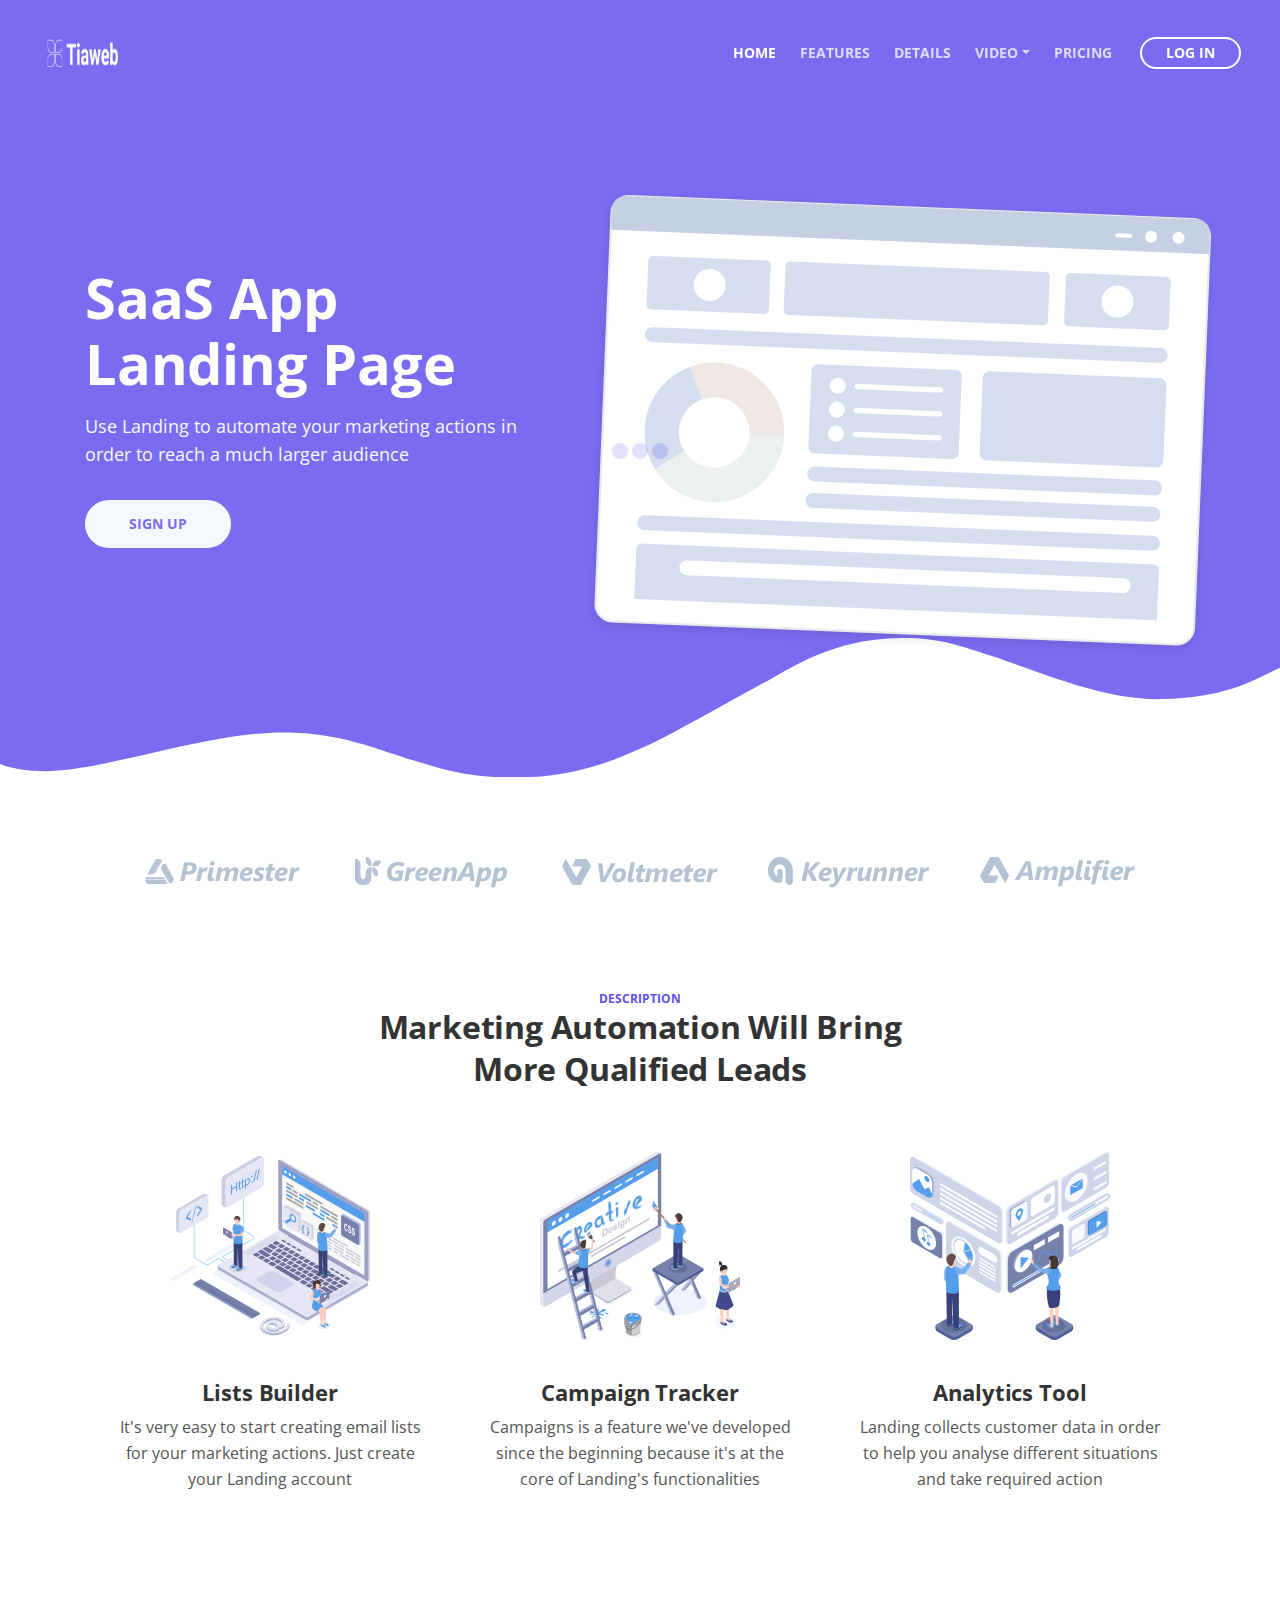
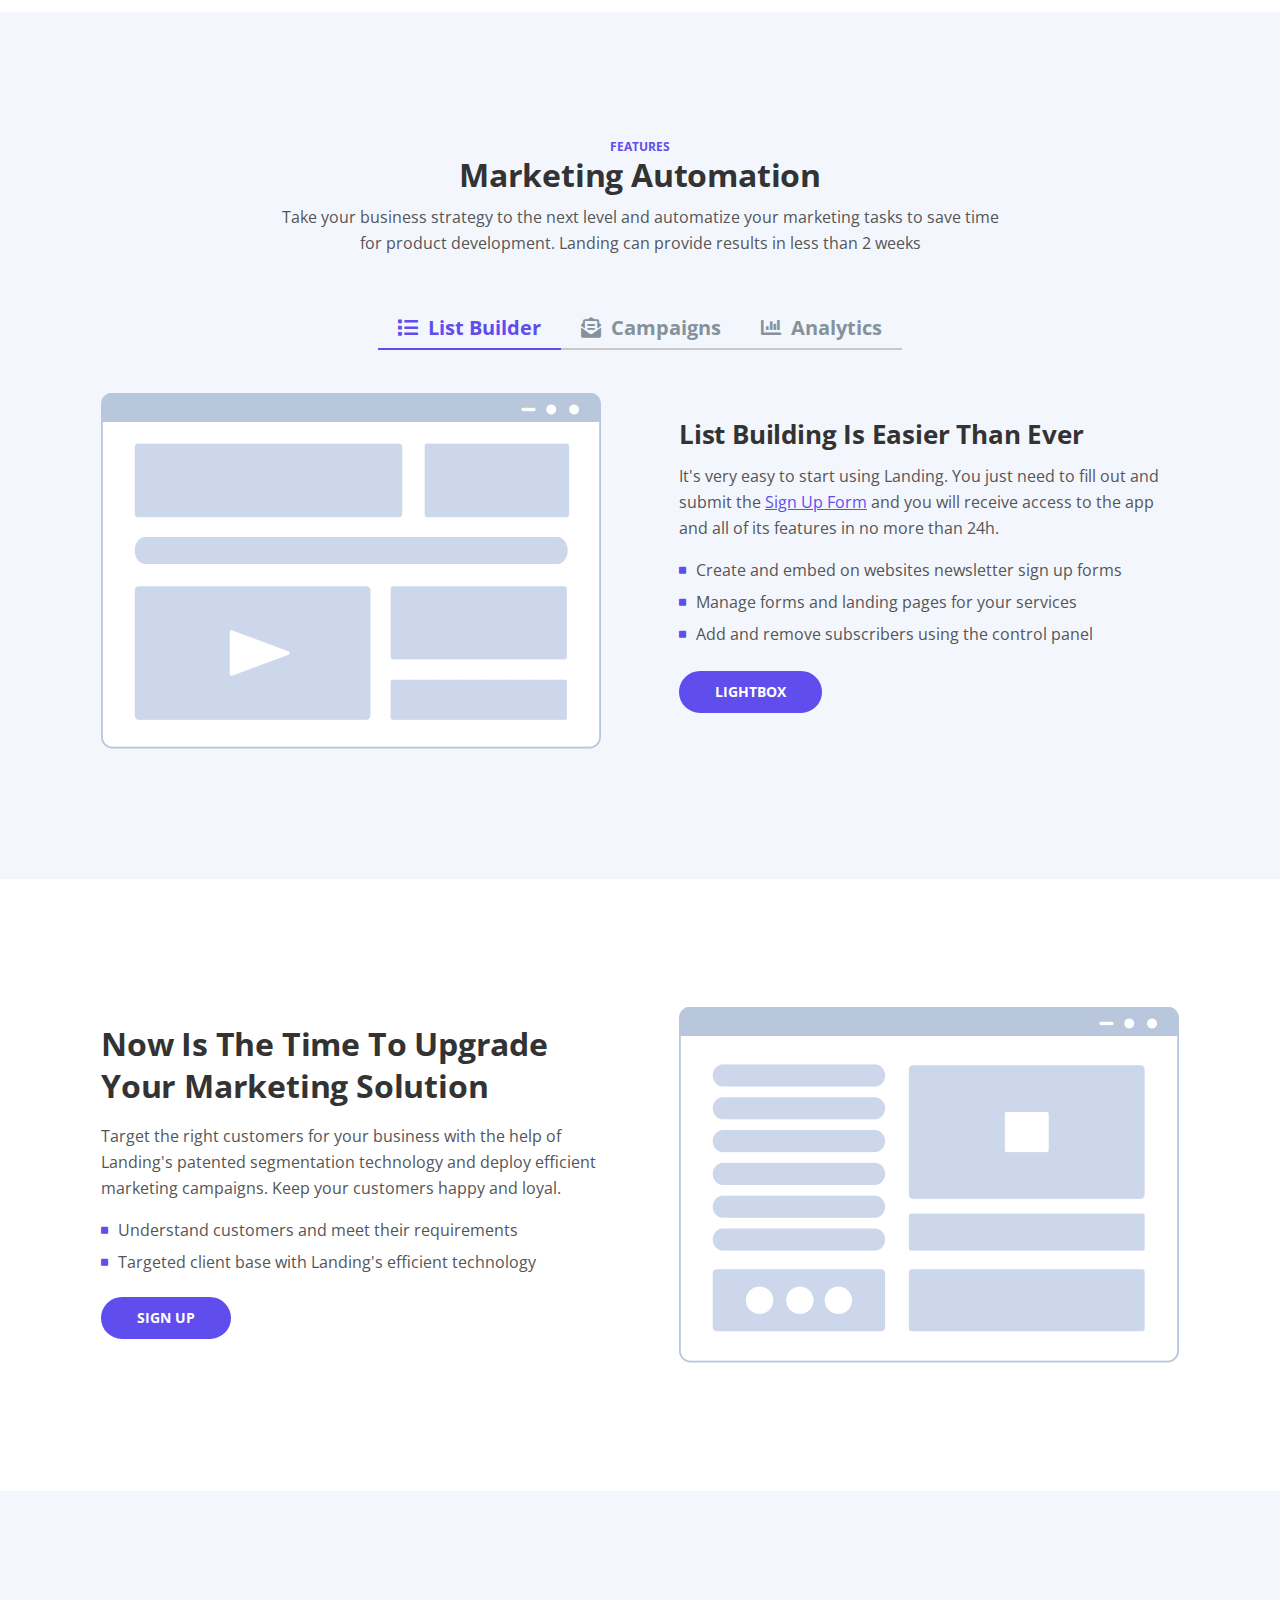
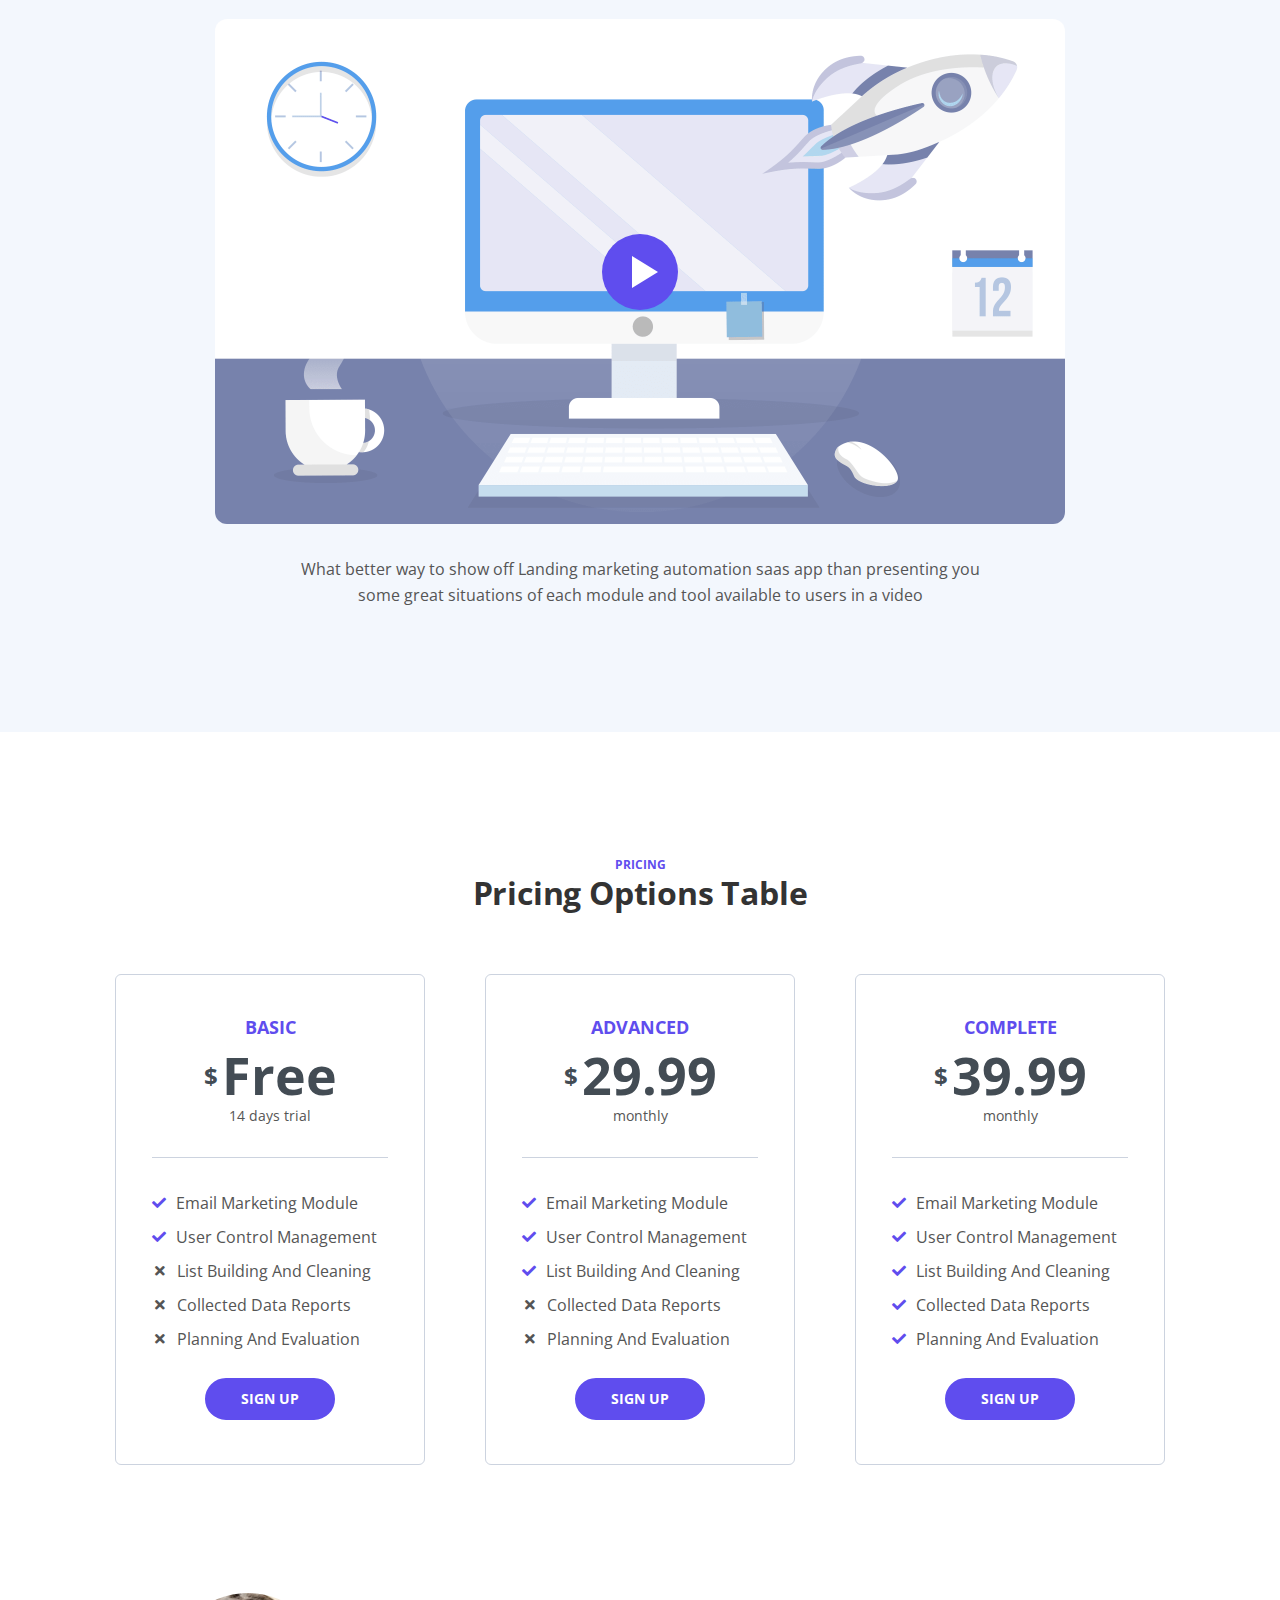
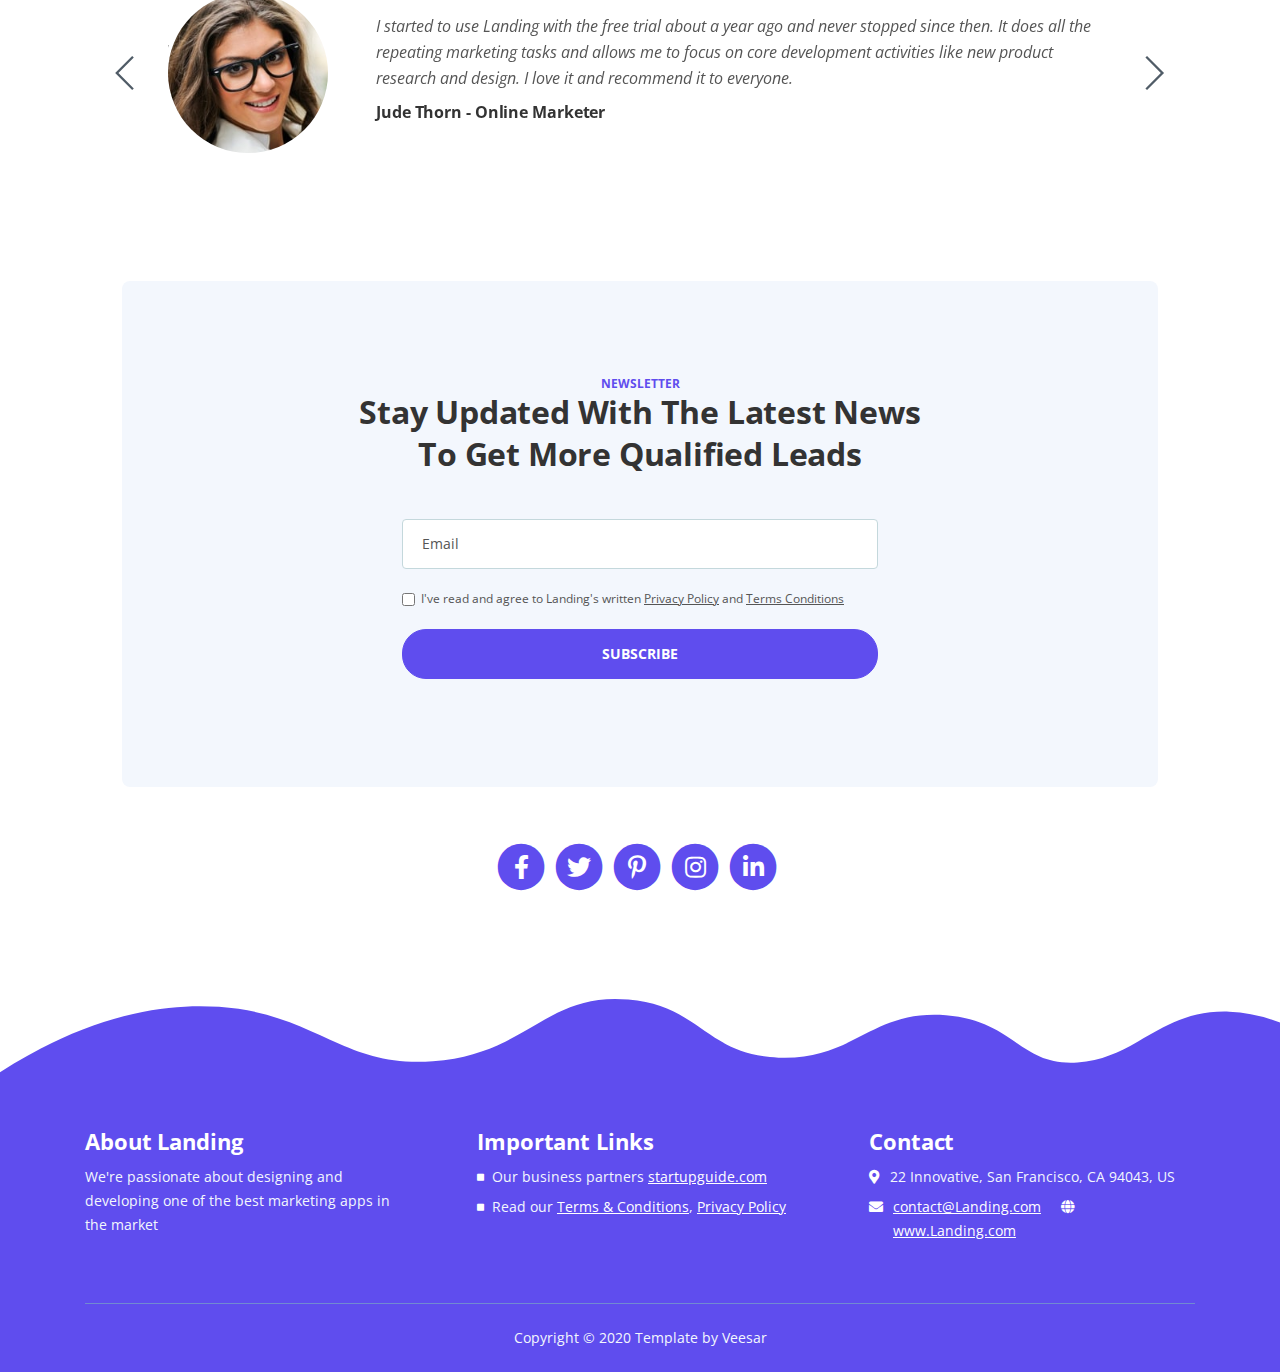
==== commit 3361af99: "some changes are made" ====
--- a/index.html
+++ b/index.html
@@ -6,7 +6,7 @@
     
     <!-- SEO Meta Tags -->
     <meta name="description" content="Landing is a HTML landing page template built with Bootstrap to help you crate engaging presentations for SaaS apps and convert visitors into users.">
-    <meta name="author" content="Inovatik">
+    <meta name="author" content="Veesar">
 
     <!-- OG Meta Tags to improve the way the post looks when you share the page on LinkedIn, Facebook, Google+ -->
 	<meta property="og:site_name" content="" /> <!-- website name -->
@@ -865,7 +865,7 @@
         <div class="container">
             <div class="row">
                 <div class="col-lg-12">
-                    <p class="p-small">Copyright © 2020 <a href="https://inovatik.com">Template by Inovatik</a></p>
+                    <p class="p-small">Copyright © 2020 <a href="https://Veesar.com">Template by Veesar</a></p>
                 </div> <!-- end of col -->
             </div> <!-- enf of row -->
         </div> <!-- end of container -->
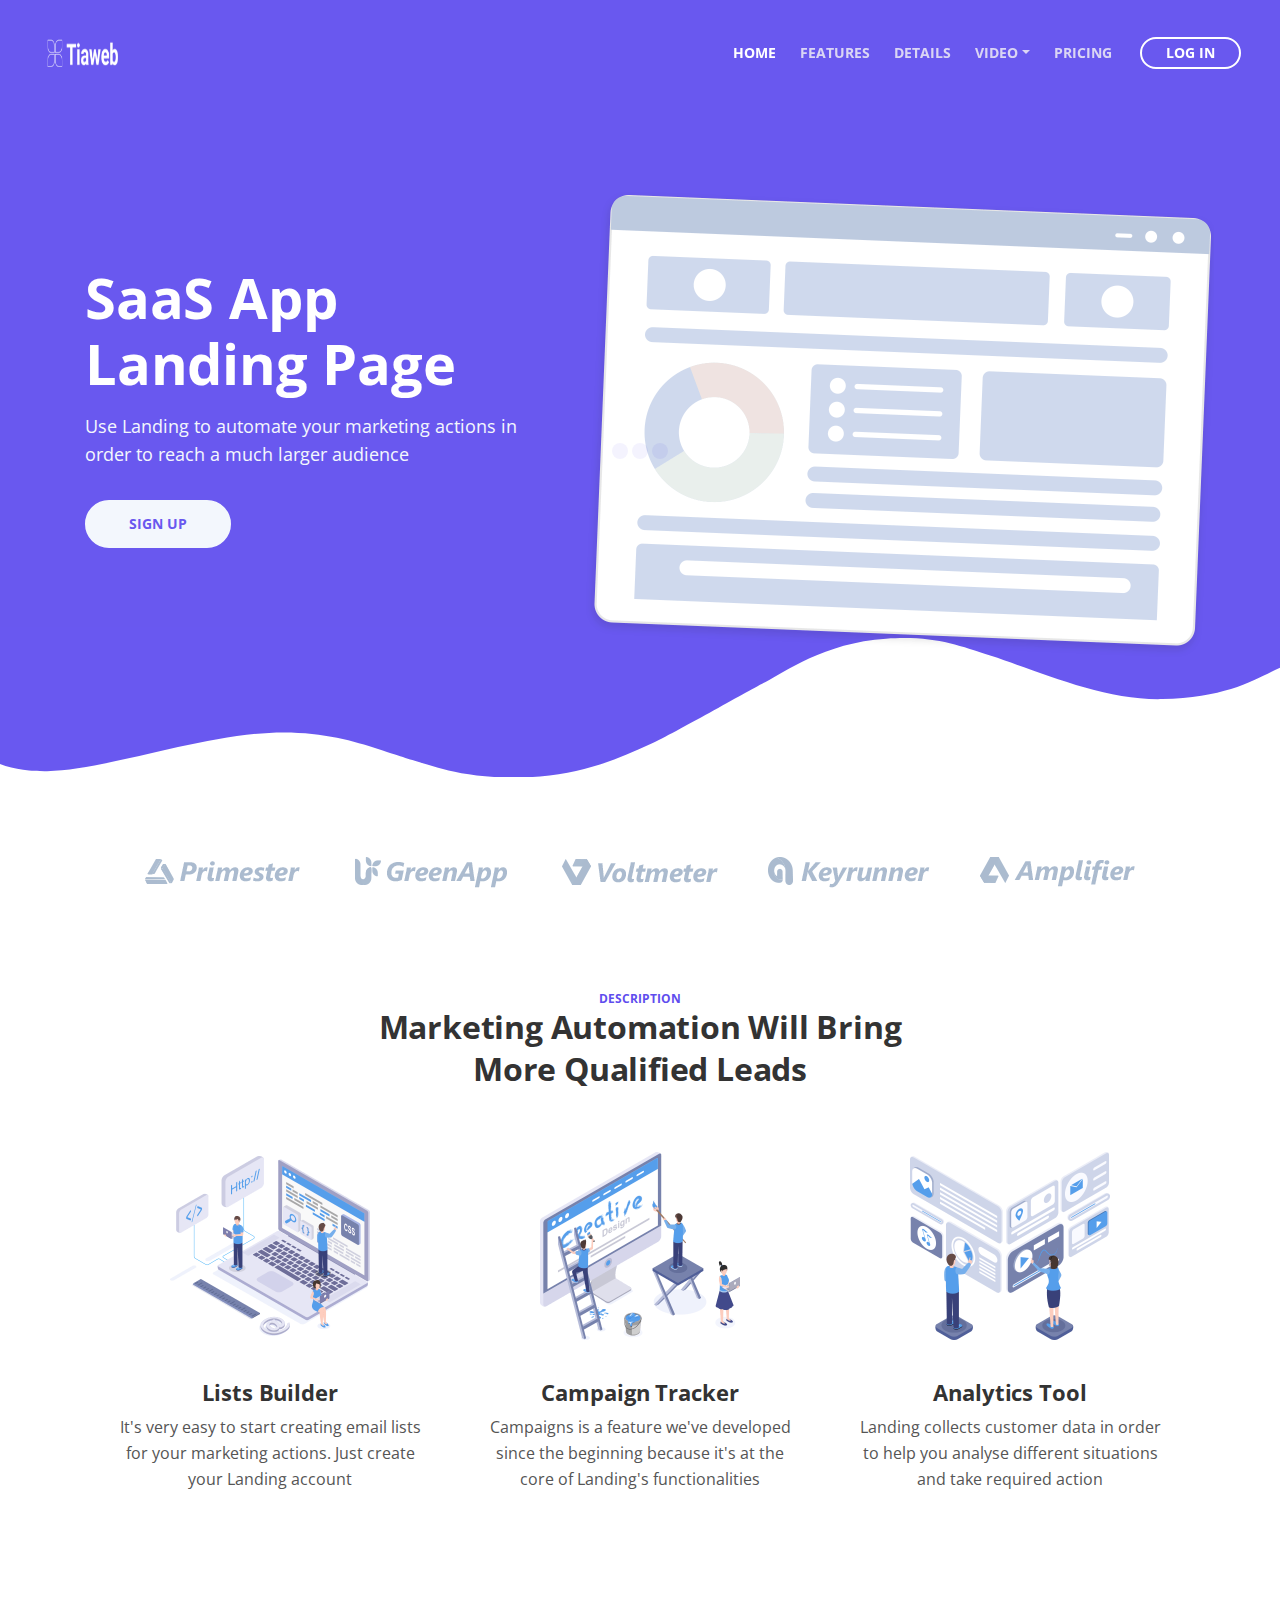
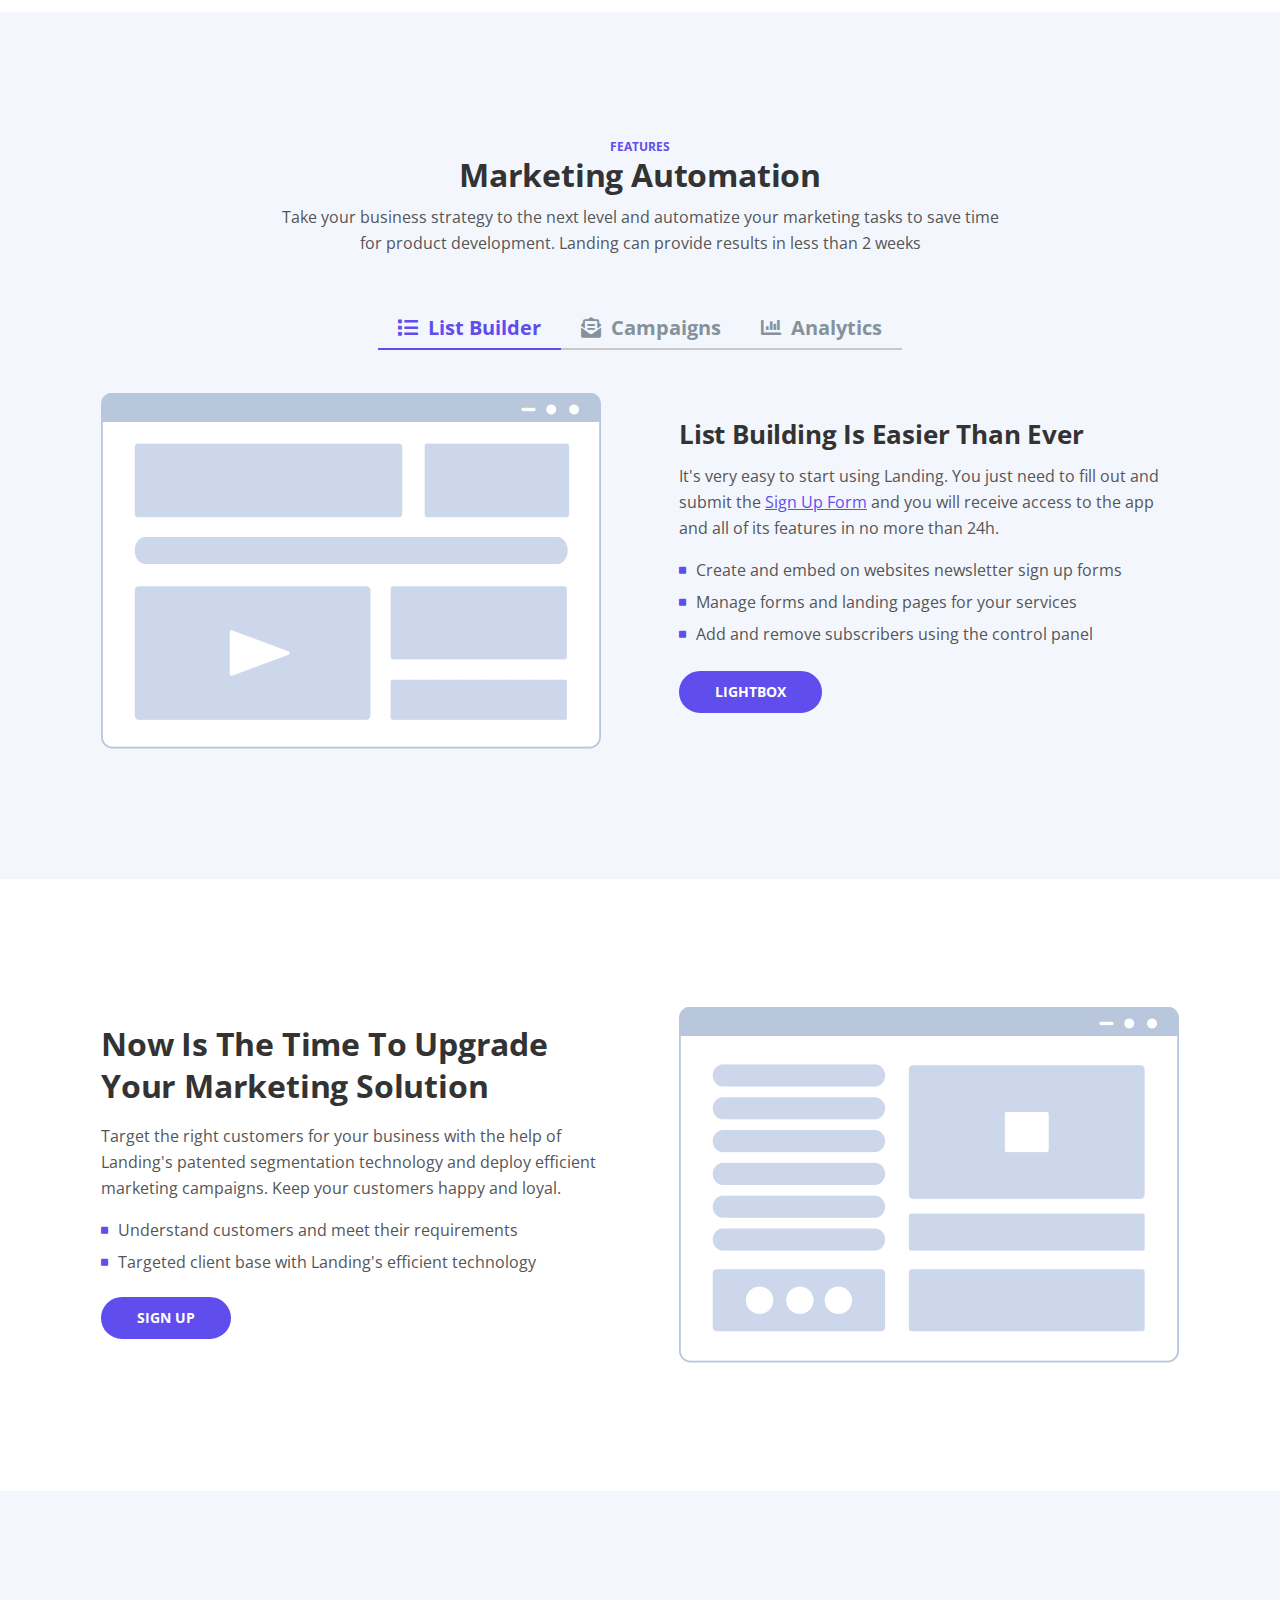
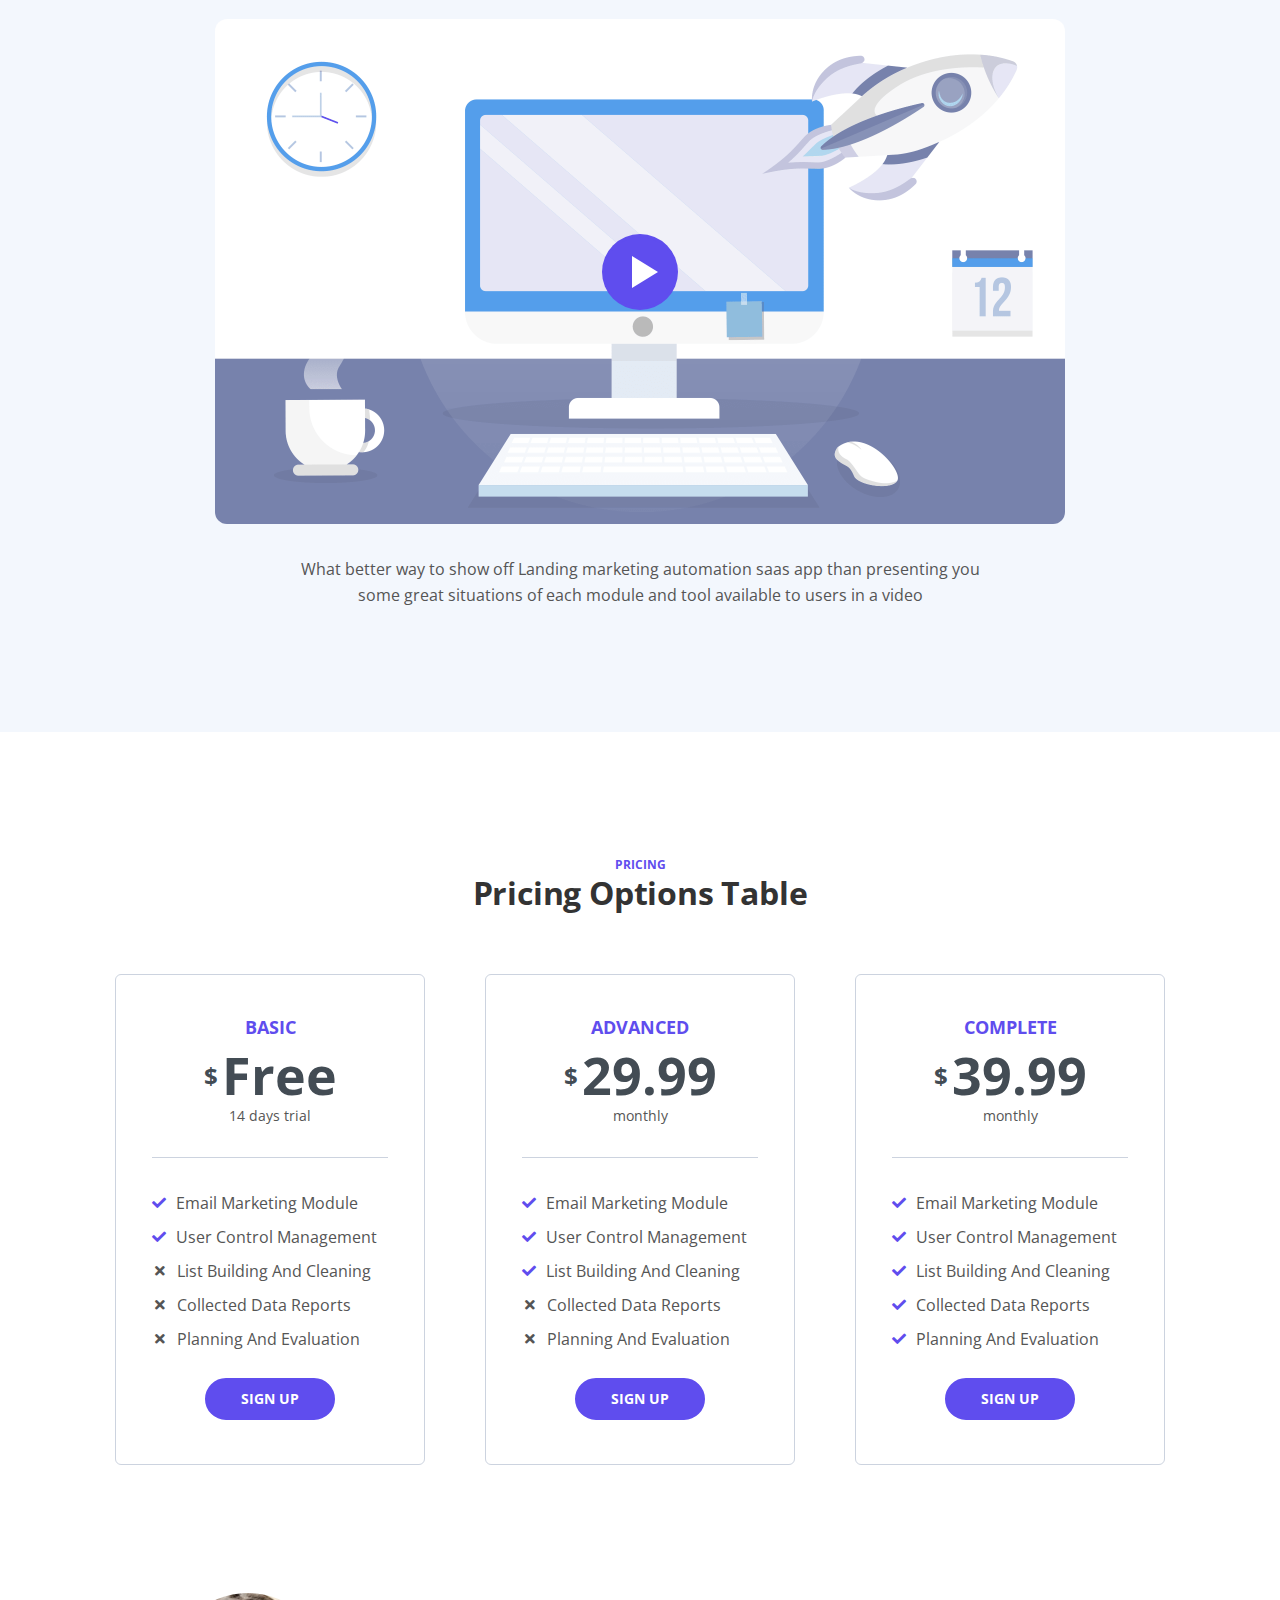
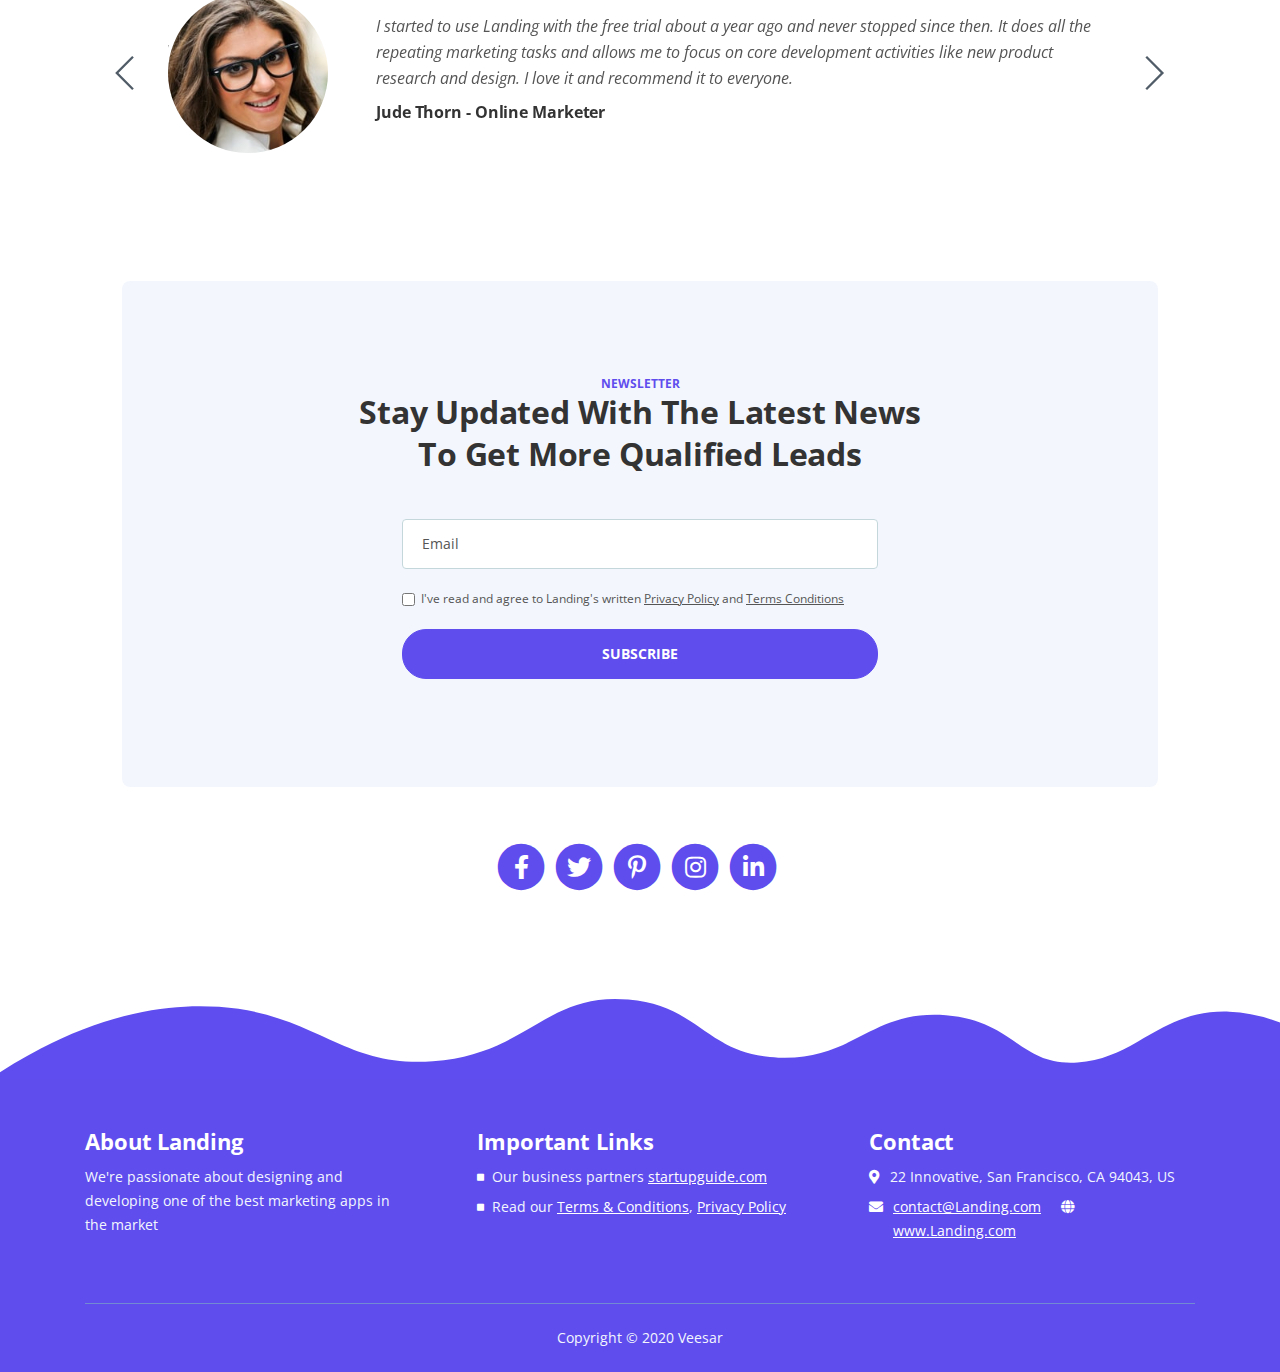
==== commit a5bfc366: "0.3" ====
--- a/index.html
+++ b/index.html
@@ -865,7 +865,7 @@
         <div class="container">
             <div class="row">
                 <div class="col-lg-12">
-                    <p class="p-small">Copyright © 2020 <a href="https://Veesar.com">Template by Veesar</a></p>
+                    <p class="p-small">Copyright © 2020 <a href="https://Veesar.com">Veesar</a></p>
                 </div> <!-- end of col -->
             </div> <!-- enf of row -->
         </div> <!-- end of container -->
